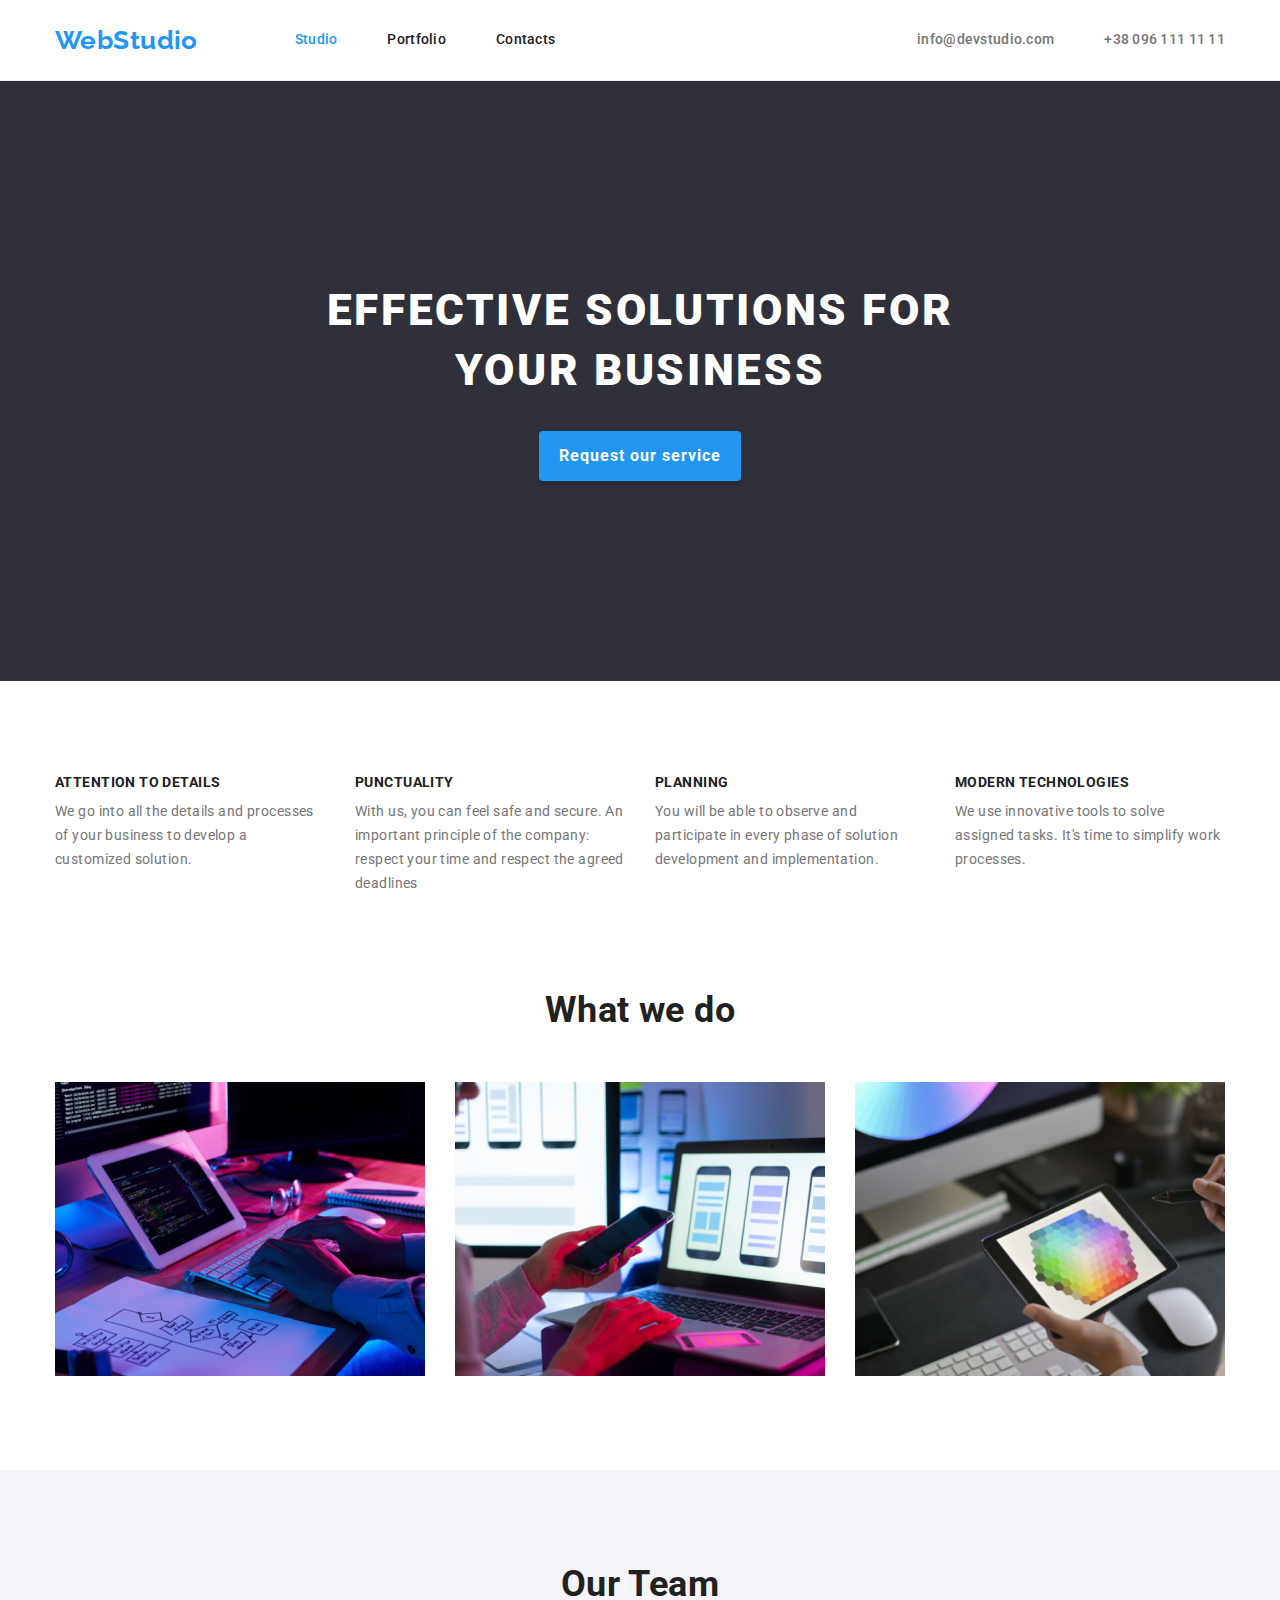
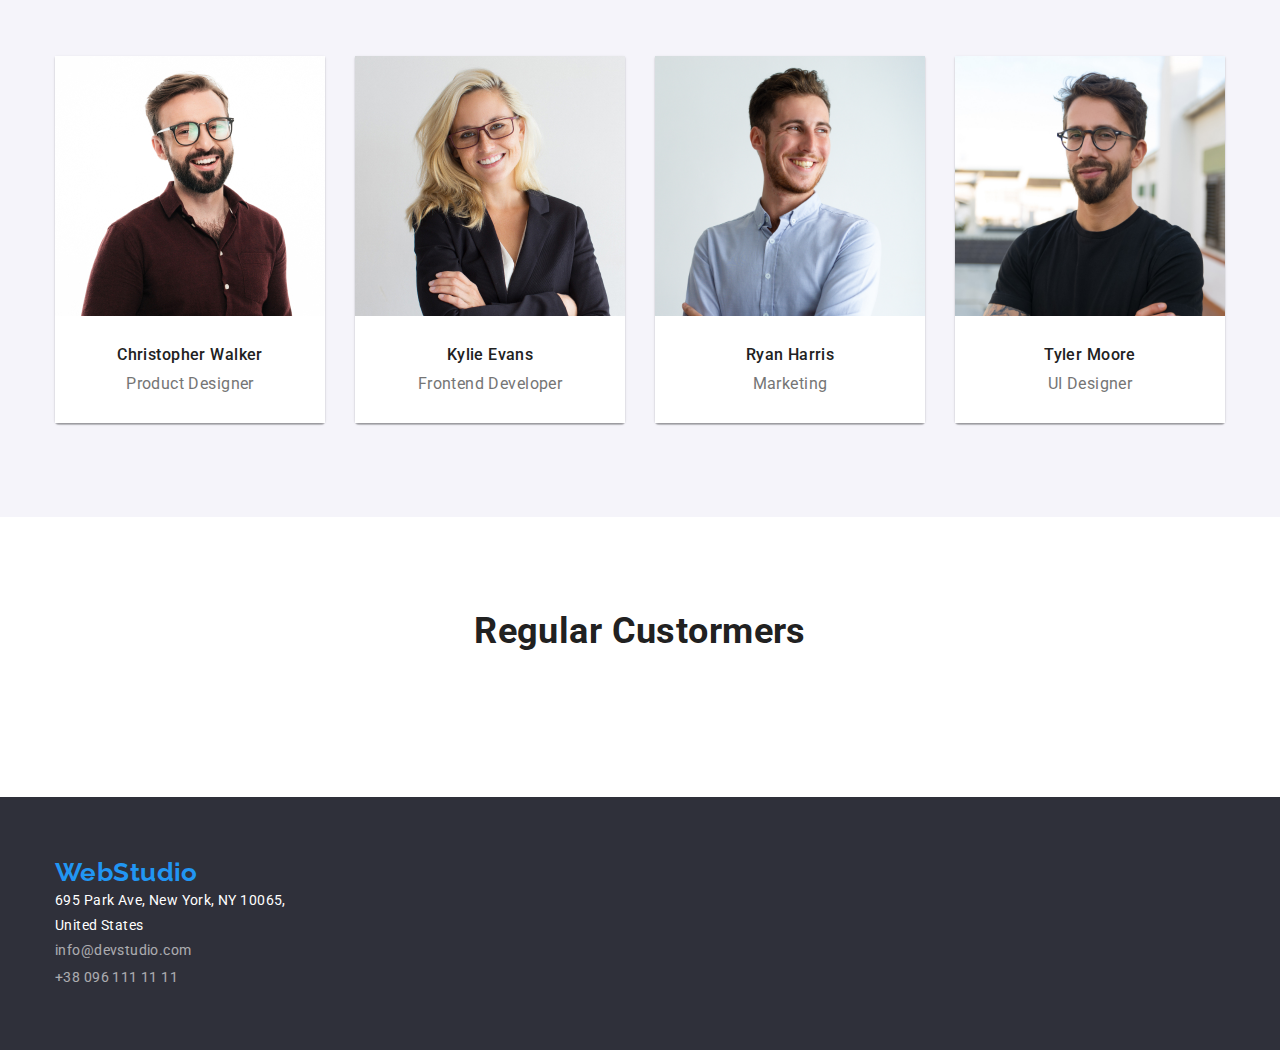
==== index.html @ 82dac579 "update" ====
<!DOCTYPE html>
<html lang="en">
<head>
    <meta charset="UTF-8">
    <meta http-equiv="X-UA-Compatible" content="IE=edge">
    <meta name="viewport" content="width=device-width, initial-scale=1.0">
    <title>Web Studio</title>
    <link rel="preconnect" href="https://fonts.googleapis.com">
    <link rel="preconnect" href="https://fonts.gstatic.com" crossorigin>
    <link href="https://fonts.googleapis.com/css2?family=Raleway:wght@700&family=Roboto:wght@400;500;700;900&display=swap" rel="stylesheet">   
    <link rel="stylesheet" href="node_modules/modern-normalize/modern-normalize.css">
    <link rel="stylesheet" href="./css/style.css">
</head>
<body>
    <header class="header">
        <div class="container header-container">
        <nav class="header-navigation">
            <a class="header-logo" href="./index.html">WebStudio</a>
            <ul class="header-list-link">
                <li class="header-item"><a class="header-link current" href="./index.html">Studio</a></li>
                <li class="header-item"><a class="header-link" href="./portfolio.html">Portfolio</a></li>
                <li class="header-item"><a class="header-link" href="#">Contacts</a></li>
            </ul> 
        </nav>
        <ul class="header-list-contact">
            <li class="header-item-contact"><a class="header-item-contact-link" href="mailto:info@devstudio.com">info@devstudio.com</a></li>
            <li class="header-item-contact"><a class="header-item-contact-link" href="tel:380961111111">+38 096 111 11 11</a></li>
        </ul>
        </div>
    </header>
    <main class="main">
        <section class="hero-section">
            <div class="container hero-container">
            <h1 class="hero-title">EFFECTIVE SOLUTIONS FOR YOUR BUSINESS</h1>
            <button class="hero-button" type="button">Request our service</button>
            </div>
        </section>           
        <section class="features">
            <div class="container">
            <h2 class="features-title">Features</h2>
            <ul class="features-list">
            <li class="features-item">
                <h3 class="features-item-title">ATTENTION TO DETAILS</h3>
                <p class="features-item-text">We go into all the details and processes of your business to develop a customized solution.</p>
            </li>
            <li class="features-item">
                <h3 class="features-item-title">PUNCTUALITY</h3>
                <p class="features-item-text">With us, you can feel safe and secure. An important principle of the company: respect your time and respect the agreed deadlines</p>
            </li>
            <li class="features-item">
                <h3 class="features-item-title">PLANNING</h3>
                <p class="features-item-text">You will be able to observe and participate in every phase of solution development and implementation.</p>
            </li>
            <li class="features-item">
                <h3 class="features-item-title">MODERN TECHNOLOGIES</h3>
                <p class="features-item-text">We use innovative tools to solve assigned tasks. It's time to simplify work processes.</p>
            </li>
            </ul>
            </div>
        </section>
        <section class="job">
            <div class="container">
            <h2 class="job-title">What we do</h2>
            <ul class="job-list">
                <li class="job-item"><img class="item-img" src="./images/home-page-images/typingonkeyboard.jpg" alt="person typing on keyboard" width="370" height="294"></li>
                <li class="job-item"><img class="item-img" src="./images/home-page-images/smartphone.jpg" alt="person holding smartphone in front of laptop" width="370"
                    height="294"></li>
                <li class="job-item"><img class="item-img" src="./images/home-page-images/colorpallet.jpg" alt="color pallet on a tablet" width="370" height="294"></li>
            </ul>
            </div>
        </section>
        <section class="team">
            <div class="container">
            <h2 class="team-title">Our Team</h2>
            <ul class="team-list">
                <li class="team-item"><img class="item-img" src="images/home-page-images/christopher.jpg" alt="man with glasses in red shirt" width="270" height="260">
                    <div class="team-description">
                    <h3 class="team-item-name">Christopher Walker</h3>
                    <p class="team-item-description">Product Designer</p>
                    </div>
                </li>
                <li class="team-item"><img class="item-img" src="images/home-page-images/kylie.jpg" alt="blonde woman with arms crossed" width="270" height="260">
                    <div class="team-description">
                    <h3 class="team-item-name">Kylie Evans</h3>
                    <p class="team-item-description">Frontend Developer</p>
                    </div>
                </li>
                <li class="team-item"><img class="item-img" src="images/home-page-images/ryan.jpg" alt="man in blue shirt" width="270" height="260">
                    <div class="team-description">
                    <h3 class="team-item-name">Ryan Harris</h3>
                    <p class="team-item-description">Marketing</p>
                    </div>
                </li>
                <li class="team-item"><img class="item-img" src="images/home-page-images/tyler.jpg" alt="man with glasses in black shirt" width="270" height="260">
                    <div class="team-description">
                    <h3 class="team-item-name">Tyler Moore</h3>
                    <p class="team-item-description">UI Designer</p>
                    </div>
                </li>
            </ul>
        </div>
        </section>
        <section class="customers">
            <div class="container">
                <h2 class="customer-title">Regular Custormers</h2>
            </div>
        </section>
    </main>
    <footer class="footer">
        <div class="container">
        <a class="footer-logo" href="./index.html">WebStudio</a>
        <address class="footer-address">
           <a class="footer-location" href="https://goo.gl/maps/39EHeSABdAvS7GECA" target="_blank">695 Park Ave, New York, NY 10065,<br> United States</a>
            <ul class="footer-list-contact">
                <li class="footer-item"><a class="footer-item-link" href="mailto:info@devstudio.com">info@devstudio.com</a></li>
                <li class="footer-item"><a class="footer-item-link" href="tel:380961111111">+38 096 111 11 11</a></li>
            </ul>
        </address>
        </div>
    </footer>
</body>
</html>
---- css/style.css ----
:root{
    --primary-title-color:#212121;
    --accent-color:#2196F3;
    --primary-text-color:#757575;
    --white-color:#FFFFFF;
    --black-color: #000000;
    --backgroud-color:#2F303A;
    --hero-hover-color:#00008b;
    --background-button-color:#F5F4FA;
    --portfolio-background-color: #E5E5E5;
    --card-gap: 30px;
}

p, h1, h2, h3, h4, h5, h6{
    margin-top: 0;
    margin-bottom: 0;
}

ul{
    list-style: none;
    margin-top: 0;
    margin-bottom: 0;
    padding-left: 0;
}

*,
*::before,
*::after {
  box-sizing: border-box;
}

a{
    text-decoration: none;
}

body{
    font-family: Roboto, sans-serif;
    color: var(--primary-text-color);
    font-style: normal;
    font-weight: 400;
    font-size: 14px;
    line-height: calc(24/14);
    letter-spacing: 0.03em;
    margin: 0;
}

img{
    display: block;
    max-width: 100%;
    height:auto;
}

.container{
    width: 1200px;
    padding-left: 15px;
    padding-right: 15px;
    margin: 0 auto;
}

/*HEADER*/

.header{
    background:var(--white-color);
    border-bottom: 1px solid #ECECEC;
}

.header-container{
    display: flex;
}

.header-navigation{
    display: flex;
    align-items: center;
}

.header-logo{
    color:var(--accent-color);
    font-weight:700;
    font-size: 26px;
    line-height: 1.19;
    font-family: Raleway;    
    margin-right: 97px;
}

.header-list-link{
    display:flex;    
}

.header-item:not(:last-child){
    margin-right: 50px;
}

.header-link{
    color:var(--primary-title-color);
    font-weight: 500;
    font-size: 14px;
    line-height: 1.14;
    letter-spacing: 0.02em;
    padding-top:32px;
    padding-bottom:32px;    
    display:block;
}

.header-link:hover,
.header-link:focus{
    color:var(--accent-color)
}

.current{
    color:var(--accent-color)
}

.header-list-contact{
    display:flex;
    margin-left: auto;    
}

.header-item-contact:not(:last-child){
    margin-right: 50px;
}

.header-item-contact-link{
    color:var(--primary-text-color);
    font-weight: 500;
    font-size: 14px;
    line-height: 1.14;
    letter-spacing: 0.02em;
    padding-top: 32px;
    padding-bottom: 32px;    
    display: block;
}

.header-item-contact-link:hover,
.header-item-contact-link:focus{
    color:var(--accent-color)
}

/*Hero*/


    
.hero-section{
    background-color: var(--backgroud-color);
    padding-top: 200px;
    padding-bottom: 200px;
}

.hero-container{
    display: flex;
    justify-content: center;
    align-items: center;
    flex-direction: column;   
}

.hero-title{
    text-align: center;
    letter-spacing: 0.06em;
    font-weight: 900;
    font-size: 44px;
    line-height: 1.36;
    color: var(--white-color);
    width: 696px;
    margin-bottom: 30px;
}

.hero-button{
    font-family: Roboto;
    font-weight: 700;
    font-size: 16px;
    line-height: 1.87;
    letter-spacing: 0.06em;
    color:var(--white-color);
    cursor: pointer;
    padding: 10px 20px;
    background-color: var(--accent-color);
    box-shadow: 0px 4px 4px rgba(0, 0, 0, 0.15);
    border-radius: 4px;
    border: none;
}

.hero-button:hover,
.hero-button:focus{
    background-color:var(--hero-hover-color);
}

/*FEATURES*/

.features{
    padding-top: 94px;
    padding-bottom: 94px;   
}

.features-title{
    position: absolute;
    width: 1px;
    height: 1px;
    margin: -1px;
    border: 0;
    padding: 0;
    white-space: nowrap;
    clip-path: inset(100%);
    clip: rect(0 0 0 0);
    overflow: hidden;
}

.features-list{
    display: flex;
    flex-wrap: wrap;      
}

.features-item{
    width: 270px;
}

.features-item:not(:last-child){
    margin-right: 30px;
}

.features-item-title{
    font-weight: 700;
    font-size: 14px;
    line-height: 1.14;
    color:var(--primary-title-color);
    margin-bottom: 10px;
}

.features-item-text{
    font-size: 14px;
    line-height: 1.71;
}

/*JOB*/

.job{
    padding-bottom: 94px;
}

.job-title{
    font-weight: 700;
    font-size: 36px;
    line-height: 1.16;
    color: var(--primary-title-color);
    text-align: center;
    margin-bottom: 50px;
}

.job-list{
    display: flex;
}

.job-item:not(:last-child){
    margin-right: 30px;
}

/*TEAM*/

.team{
    background: #F5F4FA;    
    padding-top:94px;
    padding-bottom: 94px;
}

.team-title{
    font-weight: 700;
    font-size: 36px;
    line-height: 1.16;
    color: var(--primary-title-color);
    text-align: center;
    margin-bottom: 50px;
}

.team-list{
    display: flex;
    justify-content: center;
}

.team-item{
    width: 270px;
    box-shadow: 0px 1px 3px rgba(0, 0, 0, 0.12), 0px 1px 1px rgba(0, 0, 0, 0.14), 0px 2px 1px rgba(0, 0, 0, 0.2);
    border-radius: 0px 0px 4px 4px;
}

.team-item:not(:last-child){
    margin-right:30px;
}

.team-description{
    padding-top: 30px;
    padding-bottom: 30px;
    text-align: center;
    background-color: var(--white-color);
}

.team-item-name{
    font-weight: 500;
    font-size: 16px;
    line-height: 1.18;
    color: var(--primary-title-color);
    margin-bottom: 10px;
}

.team-item-description{
    font-size: 16px;
    line-height: 1.18;   
}

/*Customers*/

.customers{
    padding-top:94px;
    padding-bottom: 94px;
}

.customer-title{
    font-weight: 700;
    font-size: 36px;
    line-height: 1.16;
    color: var(--primary-title-color);
    text-align: center;
    margin-bottom: 50px;
}

/*PORTFOLIO*/

.portfolio{
    padding-bottom: 94px;
    padding-top: 94px;
}

.navigation-button{
    font-family: Roboto;
    font-weight: 500;
    font-size: 16px;
    line-height: 1.62;
    text-align: center;
    color:var(--black-color);
    cursor: pointer;
    background: var(--background-button-color);   
    padding: 6px 26px;
    border-style: none;
    border-radius: 4px;
    
    
}
.navigation-button:hover,
.navigation-button:focus{
    background-color: var(--accent-color);
    color:var(--white-color);
    box-shadow: 0px 4px 4px rgba(0, 0, 0, 0.25);
}

.portfolio-filters-list{
    display: flex;
    justify-content: center;
    margin-bottom: 50px;
}

.portfolio-list{
     display: flex;
     flex-wrap: wrap;
     margin-top: calc(-1 * var(--card-gap));
     margin-left: calc(-1 * var(--card-gap));   
}

.portfolio-filters-item:not(:last-child){
    margin-right: 8px;
}

.portfolio-list-item{
    flex-basis: calc(100%/3 - var(--card-gap));
    margin-left: var(--card-gap);
    margin-top: var(--card-gap);   
}

.portfolio-description{
    border-bottom: 1px solid #E5E5E5;  
    border-left:1px solid #E5E5E5; 
    border-right: 1px solid #E5E5E5;
    padding-top: 20px;
    padding-bottom: 20px;
    padding-right: 24px;
    padding-left: 24px;
}

.portfolio-list-header{
    font-weight: 700;
    font-size: 18px;
    line-height: 2;
    letter-spacing: 0.06em;
    color: var(--primary-title-color);    
}

.portfolio-list-text{
    font-size: 16px;
    line-height: 1.87;
}

/*FOOTER*/

.footer{
    background-color:var(--backgroud-color);
    padding-top: 60px;
    padding-bottom: 60px;
}

.footer-logo{
    font-weight: 700;
    font-size: 26px;
    font-family: Raleway;
    color:  var(--accent-color);
    line-height: 1.19;
    margin-bottom: 9px;
}

.footer-location{
    font-size: 14px;
    line-height: 1.71;
    text-decoration: none;
    font-style: normal;
    color: var(--white-color);
    margin-bottom: 2px;
}

.footer-location:hover,
.footer-location:hover{
    color: var(--accent-color);
}

.footer-item:not(:last-child){
    margin-bottom: 2px;
}

.footer-item-link{
    font-size: 14px;
    color: var(--white-color);
    opacity: .6;
    line-height: 1.71;
    text-decoration: none;
    font-style: normal;
}

.footer-item-link:hover,
.footer-item-link:focus{
    color: var(--accent-color);
}
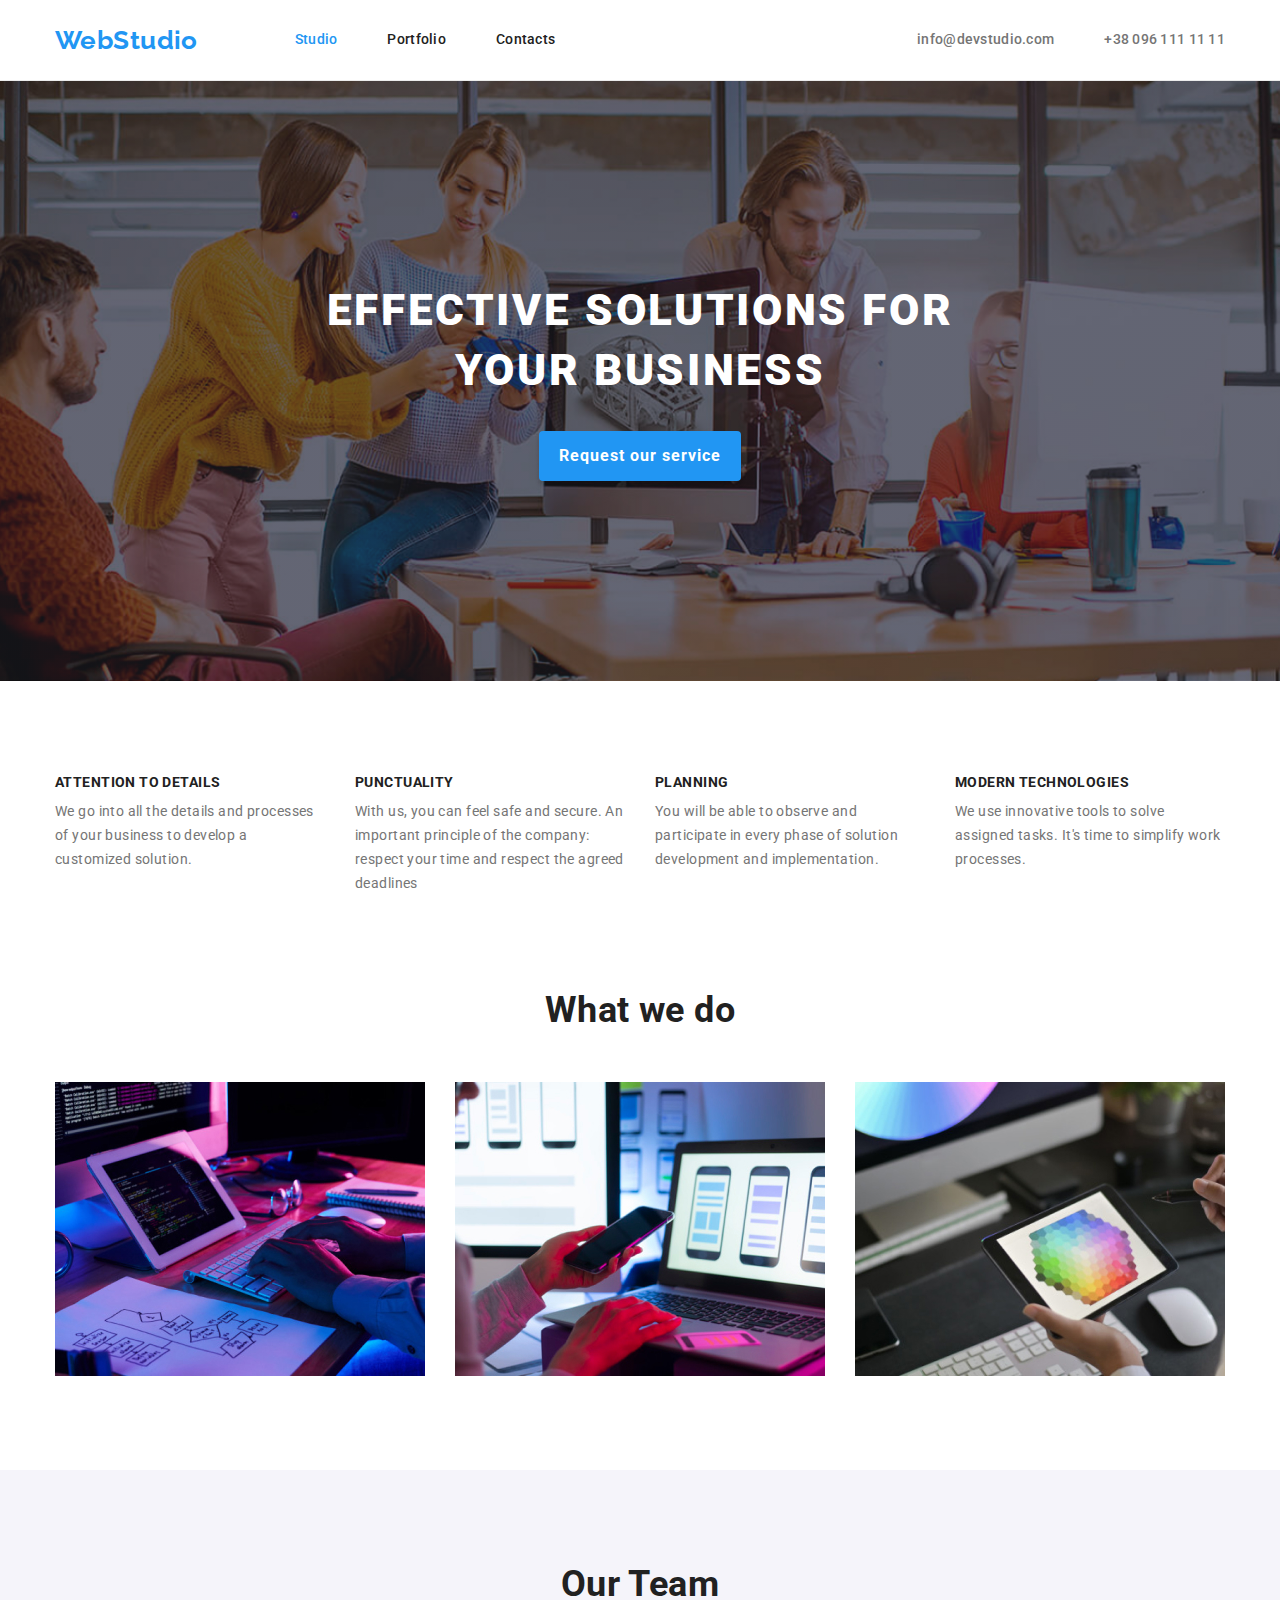
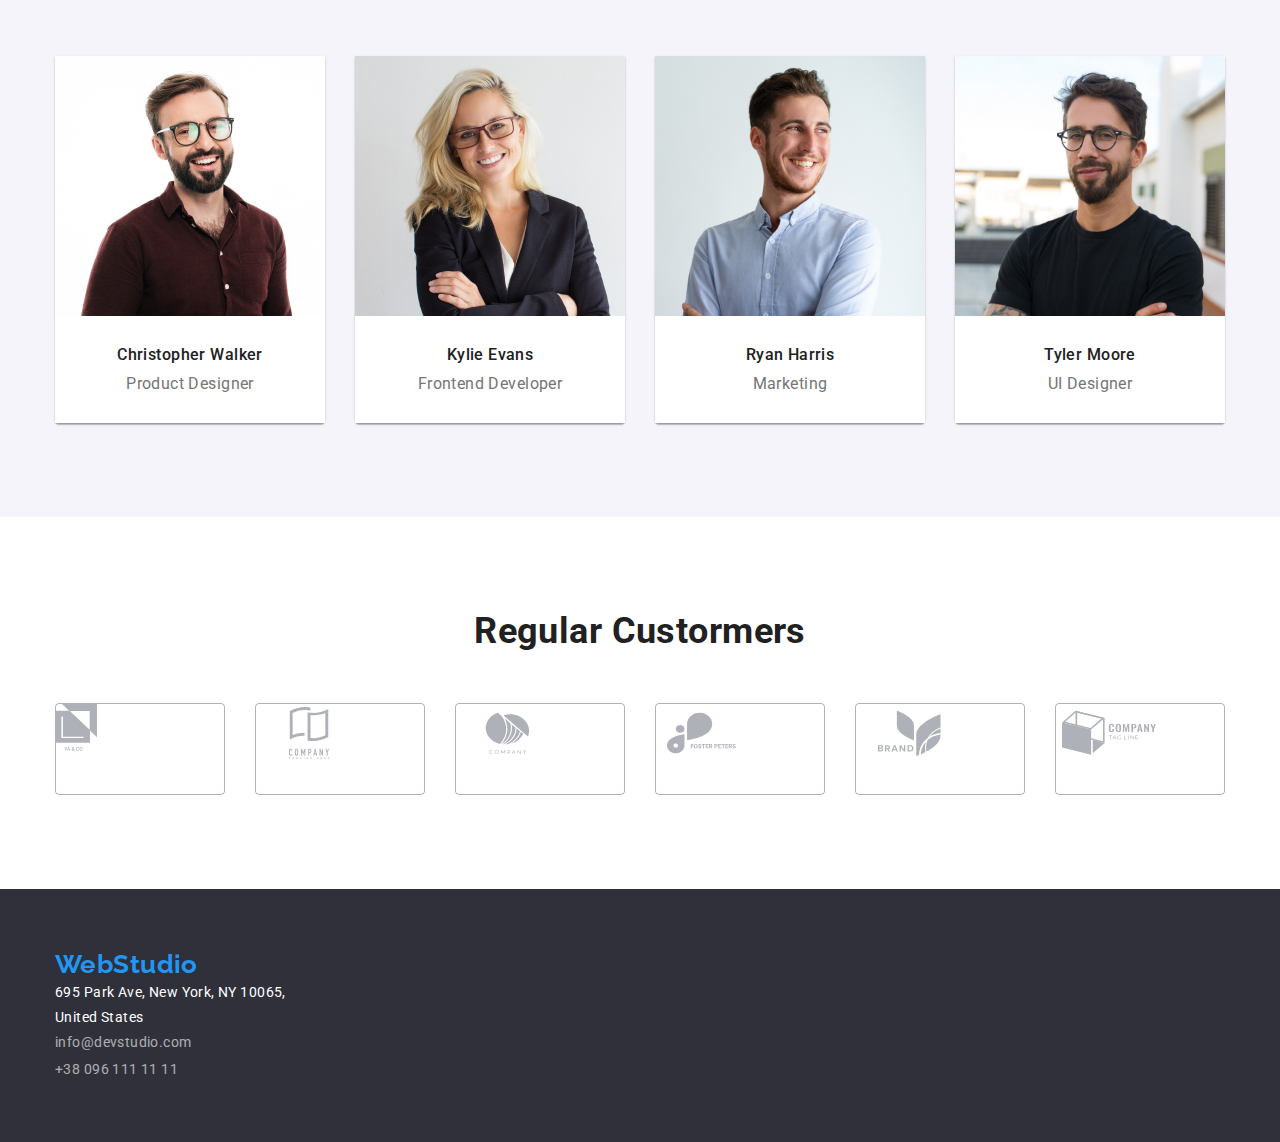
==== commit e3c6aa61: "update" ====
--- a/index.html
+++ b/index.html
@@ -21,10 +21,10 @@
                 <li class="header-item"><a class="header-link" href="./portfolio.html">Portfolio</a></li>
                 <li class="header-item"><a class="header-link" href="#">Contacts</a></li>
             </ul> 
-        </nav>
-        <ul class="header-list-contact">
+        </nav> 
+        <ul class="header-list-contact">  
             <li class="header-item-contact"><a class="header-item-contact-link" href="mailto:info@devstudio.com">info@devstudio.com</a></li>
-            <li class="header-item-contact"><a class="header-item-contact-link" href="tel:380961111111">+38 096 111 11 11</a></li>
+            <li class="header-item-contact"><a class="header-item-contact-link"  href="tel:380961111111">+38 096 111 11 11</a></li>
         </ul>
         </div>
     </header>
@@ -103,6 +103,33 @@
         <section class="customers">
             <div class="container">
                 <h2 class="customer-title">Regular Custormers</h2>
+                <ul class="customer-title-list">
+                    <li class="customer-title-list-item">
+                        <svg>
+                            <image class="customer-image" href="images\icons.svg\customer-icon1.svg"></image>
+                        </svg></li>
+                        <li class="customer-title-list-item">
+                        <svg>
+                            <image class="customer-image" href="images\icons.svg\customer-icon2.svg"></image>
+                        </svg></li>
+                        <li class="customer-title-list-item">
+                        <svg>
+                            <image class="customer-image" href="images\icons.svg\customer-icon3.svg"></image>
+                        </svg></li>
+                        <li class="customer-title-list-item">
+                        <svg>
+                            <image class="customer-image" href="images\icons.svg\customer-icon4.svg"></image>
+                        </svg></li>
+                        <li class="customer-title-list-item">
+                        <svg>
+                            <image class="customer-image" href="images\icons.svg\customer-icon5.svg"></image>
+                        </svg></li>
+                        <li class="customer-title-list-item">
+                        <svg>
+                            <image class="customer-image" href="images\icons.svg\customer-icon6.svg"></image>
+                        </svg></li>
+                    </li>
+                </ul>
             </div>
         </section>
     </main>
--- a/css/style.css
+++ b/css/style.css
@@ -143,6 +143,13 @@
     background-color: var(--backgroud-color);
     padding-top: 200px;
     padding-bottom: 200px;
+    background-image: linear-gradient(
+        rgba(47, 48, 58, 0.4),
+        rgba(47, 48, 58, 0.4)
+        ), url(../images/home-page-images/hero-background.jpg);
+        background-repeat: no-repeat;
+        background-position: center;
+        background-size: cover;
 }
 
 .hero-container{
@@ -320,6 +327,22 @@
     margin-bottom: 50px;
 }
 
+.customer-title-list{
+    display: flex;
+    justify-content: center;
+}
+
+.customer-title-list-item{
+    width:170px;
+    height: 92px;
+    border: 1px solid #AFB1B8;
+    border-radius: 4px;
+}
+
+.customer-title-list-item:not(:last-child){
+    margin-right: 30px;
+}
+
 /*PORTFOLIO*/
 
 .portfolio{
@@ -366,6 +389,11 @@
     margin-right: 8px;
 }
 
+.portfolio-list-item:hover,
+.porfolio-list-item:focus{
+    box-shadow: 0px 1px 1px rgba(0, 0, 0, 0.12), 0px 4px 4px rgba(0, 0, 0, 0.06), 1px 4px 6px rgba(0, 0, 0, 0.16);
+}
+
 .portfolio-list-item{
     flex-basis: calc(100%/3 - var(--card-gap));
     margin-left: var(--card-gap);
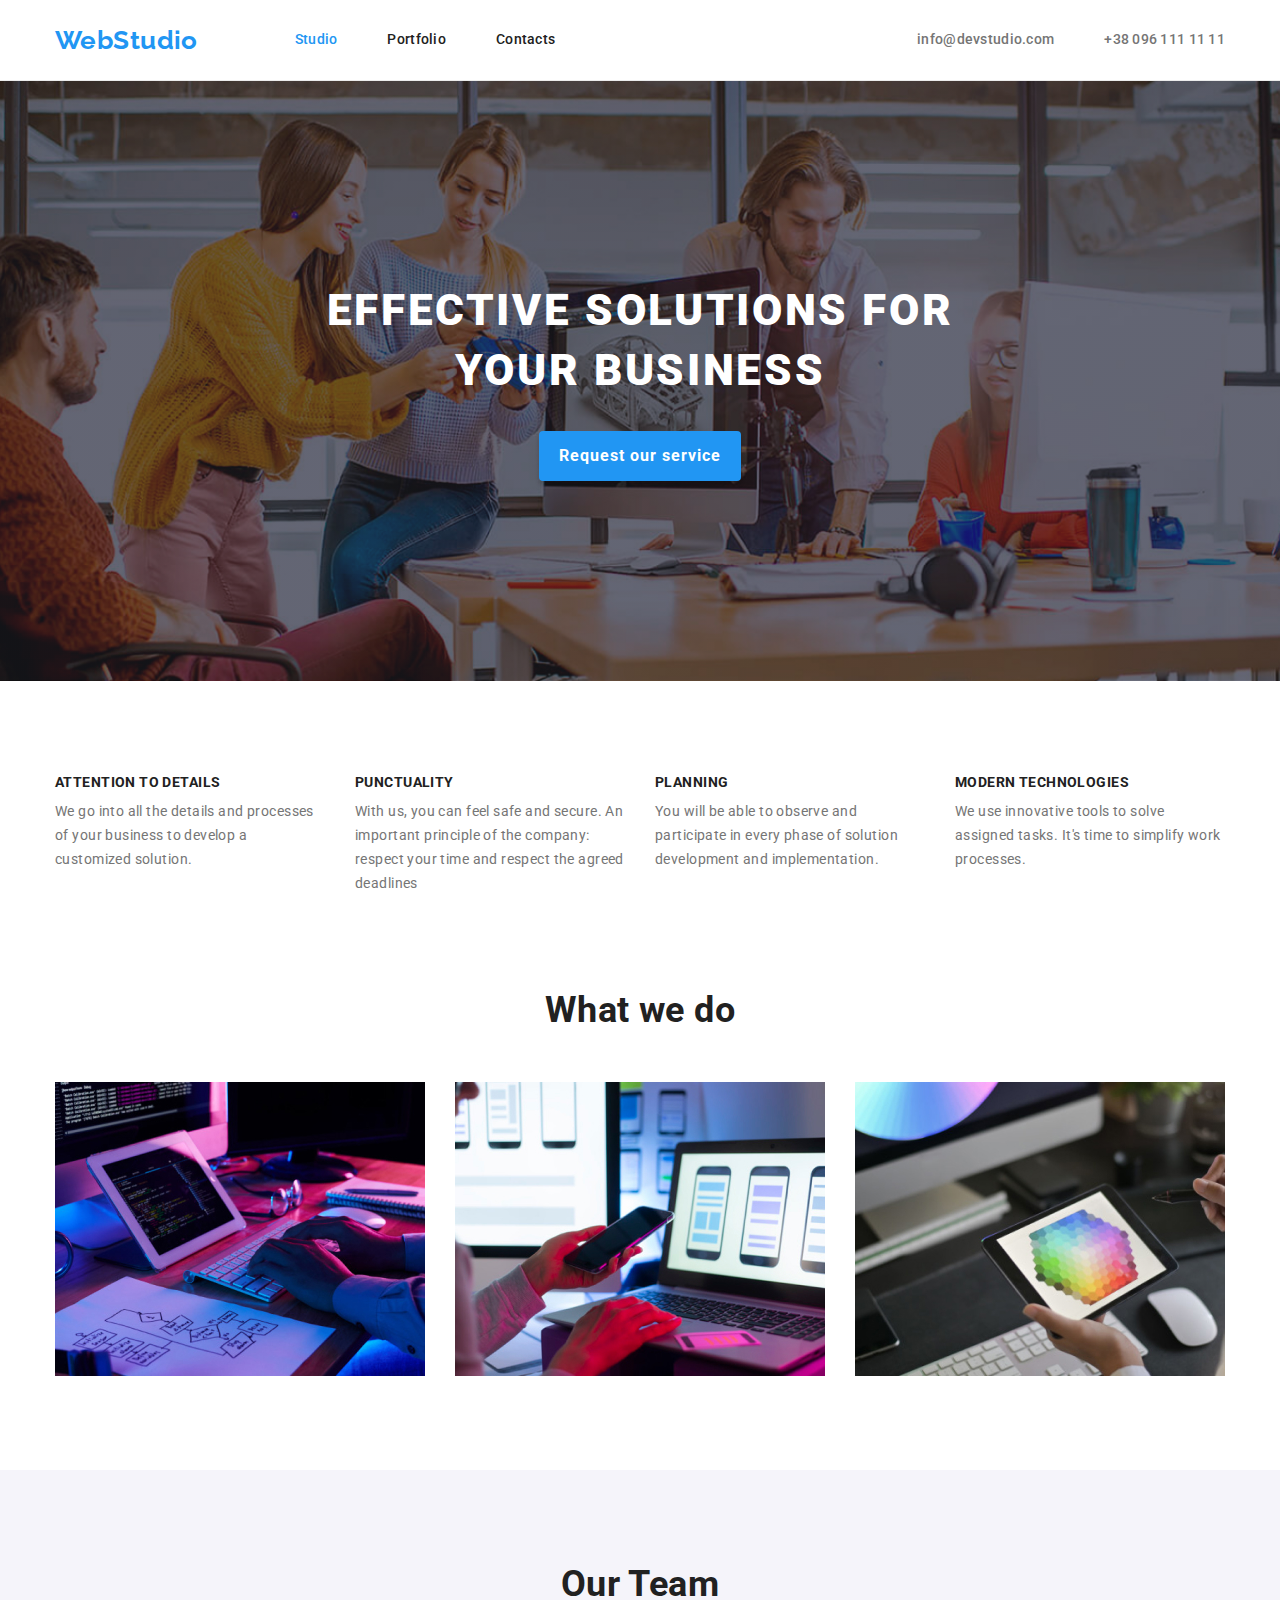
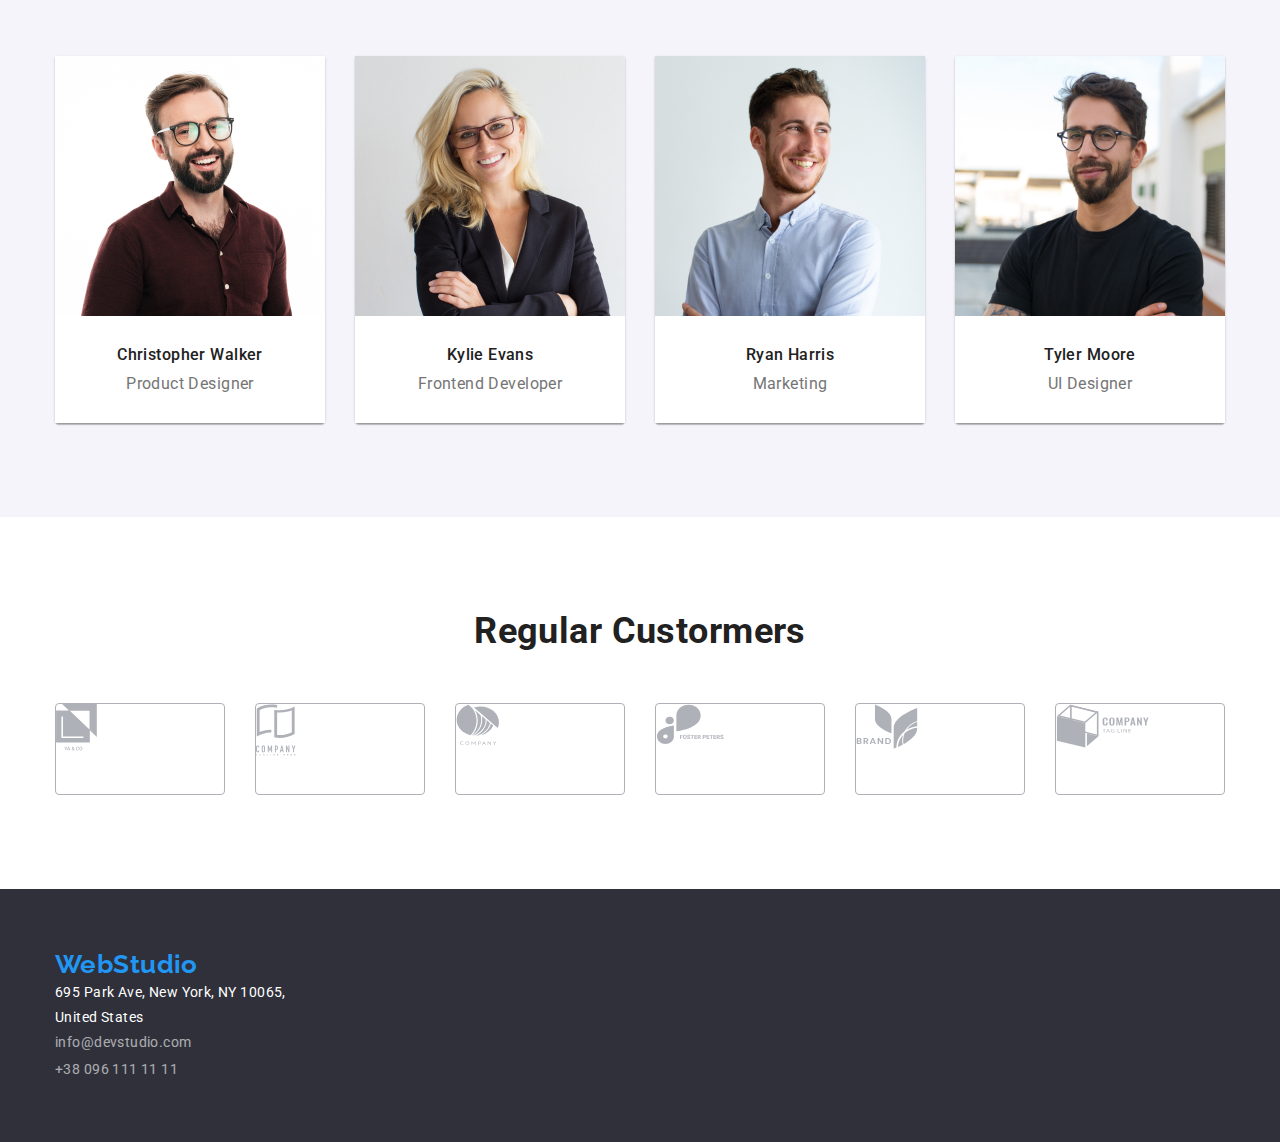
==== commit da5f08b4: "update" ====
--- a/index.html
+++ b/index.html
@@ -104,30 +104,30 @@
             <div class="container">
                 <h2 class="customer-title">Regular Custormers</h2>
                 <ul class="customer-title-list">
-                    <li class="customer-title-list-item">
-                        <svg>
-                            <image class="customer-image" href="images\icons.svg\customer-icon1.svg"></image>
+                    <li class="customer-title-list-box">
+                        <svg class="customer-title-list-item" width="41px"  height="46.7px">
+                            <use href="images/sprite.svg#icon-regular1"></use>
                         </svg></li>
-                        <li class="customer-title-list-item">
-                        <svg>
-                            <image class="customer-image" href="images\icons.svg\customer-icon2.svg"></image>
+                    <li class="customer-title-list-box">
+                        <svg class="customer-title-list-item" width="40px"  height="52px">
+                            <use href="images/sprite.svg#icon-regular2"></use>
                         </svg></li>
-                        <li class="customer-title-list-item">
-                        <svg>
-                            <image class="customer-image" href="images\icons.svg\customer-icon3.svg"></image>
-                        </svg></li>
-                        <li class="customer-title-list-item">
-                        <svg>
-                            <image class="customer-image" href="images\icons.svg\customer-icon4.svg"></image>
-                        </svg></li>
-                        <li class="customer-title-list-item">
-                        <svg>
-                            <image class="customer-image" href="images\icons.svg\customer-icon5.svg"></image>
-                        </svg></li>
-                        <li class="customer-title-list-item">
-                        <svg>
-                            <image class="customer-image" href="images\icons.svg\customer-icon6.svg"></image>
-                        </svg></li>
+                    <li class="customer-title-list-box">
+                            <svg class="customer-title-list-item" width="43.46px"  height="41.18px">
+                                <use href="images/sprite.svg#icon-regular3"></use>
+                            </svg></li>
+                    <li class="customer-title-list-box">
+                            <svg class="customer-title-list-item" width="84.44"  height="40.62px">
+                                <use href="images/sprite.svg#icon-regular4"></use>
+                            </svg></li>
+                    <li class="customer-title-list-box">
+                            <svg class="customer-title-list-item" width="62.54px"  height="45.43px">
+                                <use href="images/sprite.svg#icon-regular5"></use>
+                            </svg></li>
+                    <li class="customer-title-list-box">
+                            <svg class="customer-title-list-item" width="93.79px"  height="43.93px">
+                                <use href="images/sprite.svg#icon-regular6"></use>
+                            </svg></li>
                     </li>
                 </ul>
             </div>
--- a/css/style.css
+++ b/css/style.css
@@ -332,16 +332,17 @@
     justify-content: center;
 }
 
-.customer-title-list-item{
+.customer-title-list-box{
     width:170px;
     height: 92px;
     border: 1px solid #AFB1B8;
     border-radius: 4px;
 }
 
-.customer-title-list-item:not(:last-child){
+.customer-title-list-box:not(:last-child){
     margin-right: 30px;
 }
+
 
 /*PORTFOLIO*/
 
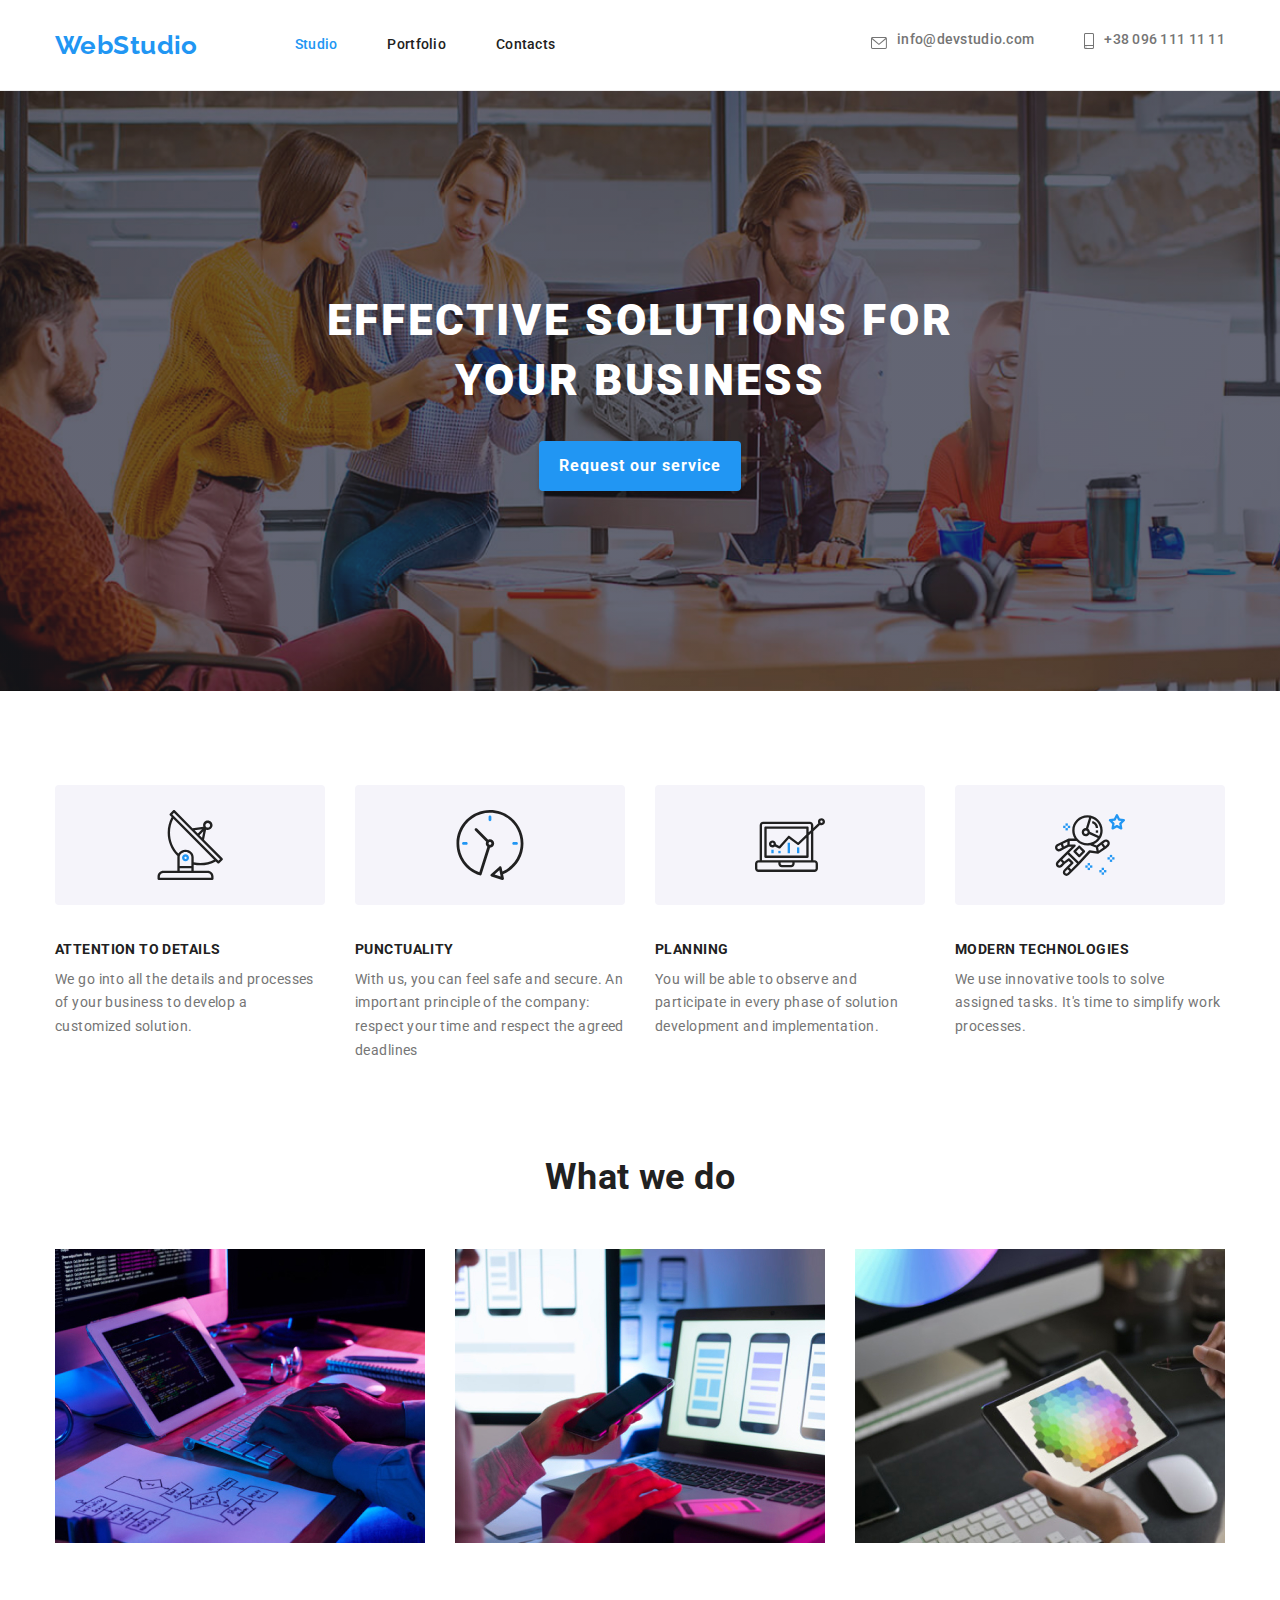
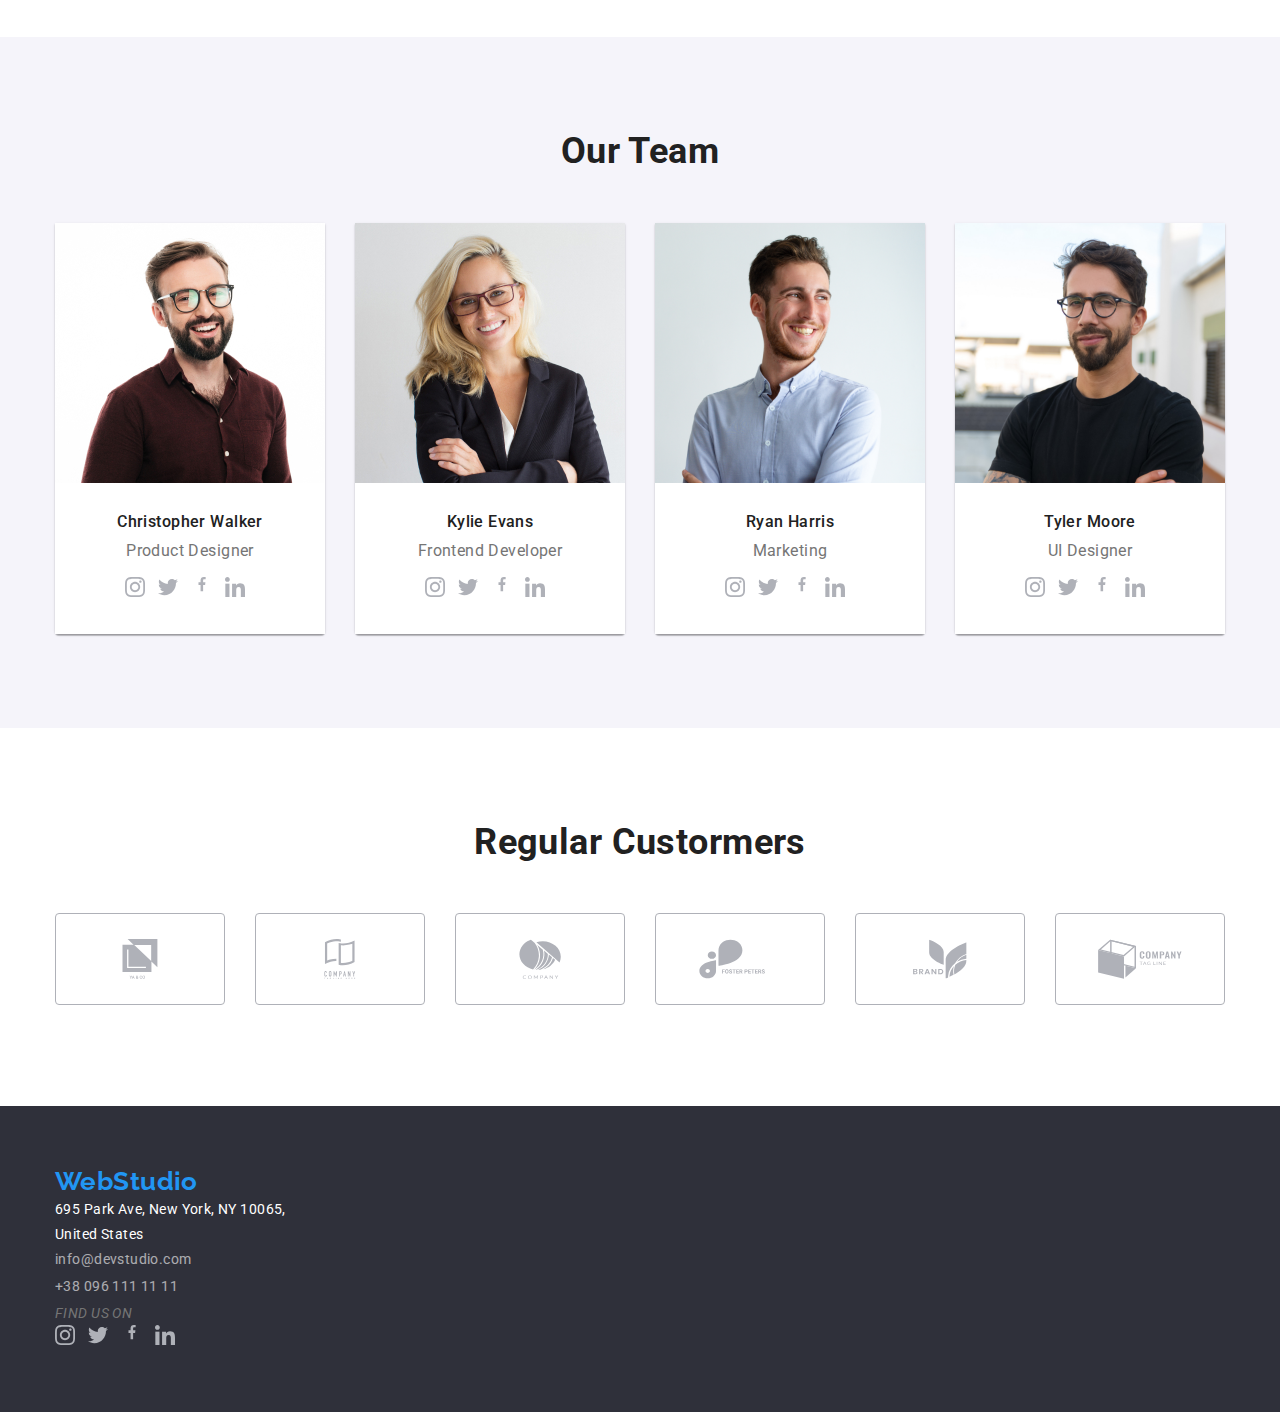
==== commit 19e1db0e: "update" ====
--- a/index.html
+++ b/index.html
@@ -23,7 +23,13 @@
             </ul> 
         </nav> 
         <ul class="header-list-contact">  
+            <li class="header-image-contact"> <svg class="header-item-img" width="16px" height="12px">
+                <use href="images\sprite.svg#icon-envelope"></use>
+            </svg></li>
             <li class="header-item-contact"><a class="header-item-contact-link" href="mailto:info@devstudio.com">info@devstudio.com</a></li>
+            <li class="header-image-contact"> <svg class="header-item-img" width="10px" height="16px">
+                <use href="images\sprite.svg#icon-smartphone"></use>
+            </svg></li>
             <li class="header-item-contact"><a class="header-item-contact-link"  href="tel:380961111111">+38 096 111 11 11</a></li>
         </ul>
         </div>
@@ -39,22 +45,34 @@
             <div class="container">
             <h2 class="features-title">Features</h2>
             <ul class="features-list">
-            <li class="features-item">
-                <h3 class="features-item-title">ATTENTION TO DETAILS</h3>
-                <p class="features-item-text">We go into all the details and processes of your business to develop a customized solution.</p>
-            </li>
-            <li class="features-item">
-                <h3 class="features-item-title">PUNCTUALITY</h3>
-                <p class="features-item-text">With us, you can feel safe and secure. An important principle of the company: respect your time and respect the agreed deadlines</p>
-            </li>
-            <li class="features-item">
-                <h3 class="features-item-title">PLANNING</h3>
-                <p class="features-item-text">You will be able to observe and participate in every phase of solution development and implementation.</p>
-            </li>
-            <li class="features-item">
-                <h3 class="features-item-title">MODERN TECHNOLOGIES</h3>
-                <p class="features-item-text">We use innovative tools to solve assigned tasks. It's time to simplify work processes.</p>
-            </li>
+                <li class="features-item">
+                    <svg class="features-image">
+                        <use href="images\sprite.svg#icon-antenna"></use>
+                    </svg>
+                    <h3 class="features-item-title">ATTENTION TO DETAILS</h3>
+                    <p class="features-item-text">We go into all the details and processes of your business to develop a customized solution.</p>
+                </li>
+                <li class="features-item">
+                    <svg class="features-image">
+                        <use href="images\sprite.svg#icon-clock"></use>
+                    </svg>
+                    <h3 class="features-item-title">PUNCTUALITY</h3>
+                    <p class="features-item-text">With us, you can feel safe and secure. An important principle of the company: respect your time and respect the agreed deadlines</p>
+                </li>
+                <li class="features-item">
+                    <svg class="features-image">
+                        <use href="images\sprite.svg#icon-diagram"></use>
+                    </svg>
+                    <h3 class="features-item-title">PLANNING</h3>
+                    <p class="features-item-text">You will be able to observe and participate in every phase of solution development and implementation.</p>
+                </li>
+                <li class="features-item">
+                    <svg class="features-image">
+                        <use href="images\sprite.svg#icon-astronaut"></use>
+                    </svg>
+                    <h3 class="features-item-title">MODERN TECHNOLOGIES</h3>
+                    <p class="features-item-text">We use innovative tools to solve assigned tasks. It's time to simplify work processes.</p>
+                 </li>
             </ul>
             </div>
         </section>
@@ -77,24 +95,72 @@
                     <div class="team-description">
                     <h3 class="team-item-name">Christopher Walker</h3>
                     <p class="team-item-description">Product Designer</p>
+                    <svg class="team-social-media" width="20px" height="20px">
+                        <use href="images/sprite.svg#icon-instagram"></use>"
+                    </svg>
+                    <svg class="team-social-media" width="20px" height="20px">
+                        <use href="images/sprite.svg#icon-twitter"></use>"
+                    </svg>
+                    <svg class="team-social-media" width="20px" height="20px">
+                        <use href="images/sprite.svg#icon-facebook"></use>"
+                    </svg>
+                    <svg class="team-social-media" width="20px" height="20px">
+                        <use href="images/sprite.svg#icon-linkedin"></use>"
+                    </svg>
                     </div>
                 </li>
                 <li class="team-item"><img class="item-img" src="images/home-page-images/kylie.jpg" alt="blonde woman with arms crossed" width="270" height="260">
                     <div class="team-description">
                     <h3 class="team-item-name">Kylie Evans</h3>
                     <p class="team-item-description">Frontend Developer</p>
+                    <svg class="team-social-media" width="20px" height="20px">
+                        <use href="images/sprite.svg#icon-instagram"></use>"
+                    </svg>
+                    <svg class="team-social-media" width="20px" height="20px">
+                        <use href="images/sprite.svg#icon-twitter"></use>"
+                    </svg>
+                    <svg class="team-social-media" width="20px" height="20px">
+                        <use href="images/sprite.svg#icon-facebook"></use>"
+                    </svg>
+                    <svg class="team-social-media" width="20px" height="20px">
+                        <use href="images/sprite.svg#icon-linkedin"></use>"
+                    </svg>
                     </div>
                 </li>
                 <li class="team-item"><img class="item-img" src="images/home-page-images/ryan.jpg" alt="man in blue shirt" width="270" height="260">
                     <div class="team-description">
                     <h3 class="team-item-name">Ryan Harris</h3>
                     <p class="team-item-description">Marketing</p>
+                    <svg class="team-social-media" width="20px" height="20px">
+                        <use href="images/sprite.svg#icon-instagram"></use>"
+                    </svg>
+                    <svg class="team-social-media" width="20px" height="20px">
+                        <use  href="images/sprite.svg#icon-twitter"></use>"
+                    </svg>
+                    <svg class="team-social-media" width="20px" height="20px">
+                        <use href="images/sprite.svg#icon-facebook"></use>"
+                    </svg>
+                    <svg class="team-social-media" width="20px" height="20px">
+                        <use href="images/sprite.svg#icon-linkedin"></use>"
+                    </svg>
                     </div>
                 </li>
                 <li class="team-item"><img class="item-img" src="images/home-page-images/tyler.jpg" alt="man with glasses in black shirt" width="270" height="260">
                     <div class="team-description">
                     <h3 class="team-item-name">Tyler Moore</h3>
                     <p class="team-item-description">UI Designer</p>
+                    <svg class="team-social-media" width="20px" height="20px">
+                        <use href="images/sprite.svg#icon-instagram"></use>"
+                    </svg>
+                    <svg class="team-social-media" width="20px" height="20px">
+                        <use href="images/sprite.svg#icon-twitter"></use>"
+                    </svg>
+                    <svg class="team-social-media" width="20px" height="20px">
+                        <use href="images/sprite.svg#icon-facebook"></use>"
+                    </svg>
+                    <svg class="team-social-media" width="20px" height="20px">
+                        <use href="images/sprite.svg#icon-linkedin"></use>"
+                    </svg>
                     </div>
                 </li>
             </ul>
@@ -141,6 +207,19 @@
             <ul class="footer-list-contact">
                 <li class="footer-item"><a class="footer-item-link" href="mailto:info@devstudio.com">info@devstudio.com</a></li>
                 <li class="footer-item"><a class="footer-item-link" href="tel:380961111111">+38 096 111 11 11</a></li>
+                <p>FIND US ON</p>
+                <svg class="team-social-media" width="20px" height="20px">
+                    <use href="images/sprite.svg#icon-instagram"></use>"
+                </svg>
+                <svg class="team-social-media" width="20px" height="20px">
+                    <use href="images/sprite.svg#icon-twitter"></use>"
+                </svg>
+                <svg class="team-social-media" width="20px" height="20px">
+                    <use href="images/sprite.svg#icon-facebook"></use>"
+                </svg>
+                <svg class="team-social-media" width="20px" height="20px">
+                    <use href="images/sprite.svg#icon-linkedin"></use>"
+                </svg>
             </ul>
         </address>
         </div>
--- a/css/style.css
+++ b/css/style.css
@@ -117,6 +117,12 @@
 
 .header-item-contact:not(:last-child){
     margin-right: 50px;
+}
+
+.header-image-contact{
+    margin-right: 10px;
+    padding-top: 32px;
+    padding-bottom: 34px;
 }
 
 .header-item-contact-link{
@@ -219,8 +225,18 @@
     width: 270px;
 }
 
+
 .features-item:not(:last-child){
     margin-right: 30px;
+}
+.features-image{
+    width: 270px;
+    height: 120px;
+    background: #F5F4FA;
+    border-radius: 4px;
+    margin-bottom: 30px;
+    padding-bottom: 25px;
+    padding-top: 25px;
 }
 
 .features-item-title{
@@ -308,7 +324,16 @@
 
 .team-item-description{
     font-size: 16px;
-    line-height: 1.18;   
+    line-height: 1.18;  
+    margin-bottom: 16px; 
+}
+
+.team-social-media:hover,
+.team-social-media:focus{
+    fill: #2196F3;
+}
+.team-social-media{
+    margin-right: 10px;
 }
 
 /*Customers*/
@@ -329,18 +354,26 @@
 
 .customer-title-list{
     display: flex;
-    justify-content: center;
-}
-
-.customer-title-list-box{
+    
+}
+
+
+
+.customer-title-list-box:not(:last-child){
+    margin-right: 30px;
+}
+.customer-title-list-item{
     width:170px;
     height: 92px;
     border: 1px solid #AFB1B8;
     border-radius: 4px;
-}
-
-.customer-title-list-box:not(:last-child){
-    margin-right: 30px;
+    padding-top: 25px;
+    padding-bottom: 25px;
+}
+
+.customer-title-list-box:hover,
+.customer-title-list-box:focus{
+    fill:#2196F3;
 }
 
 
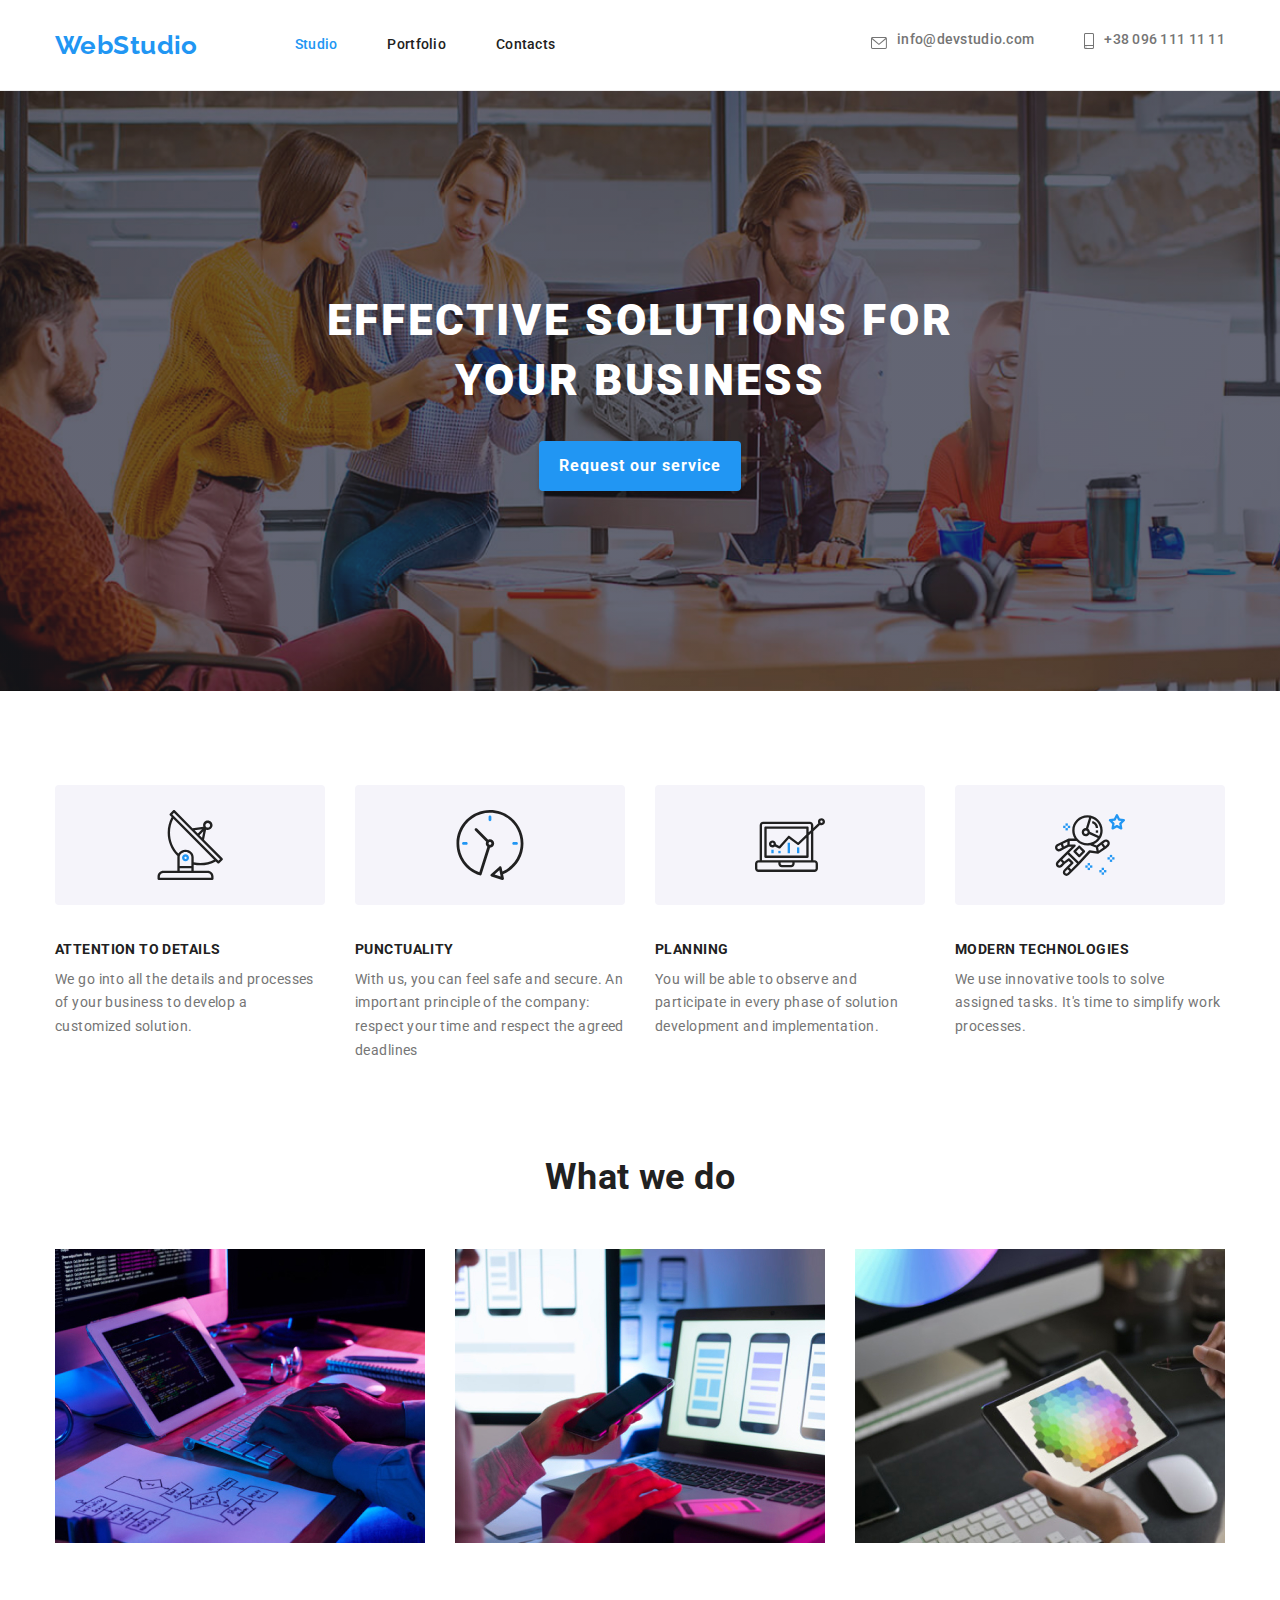
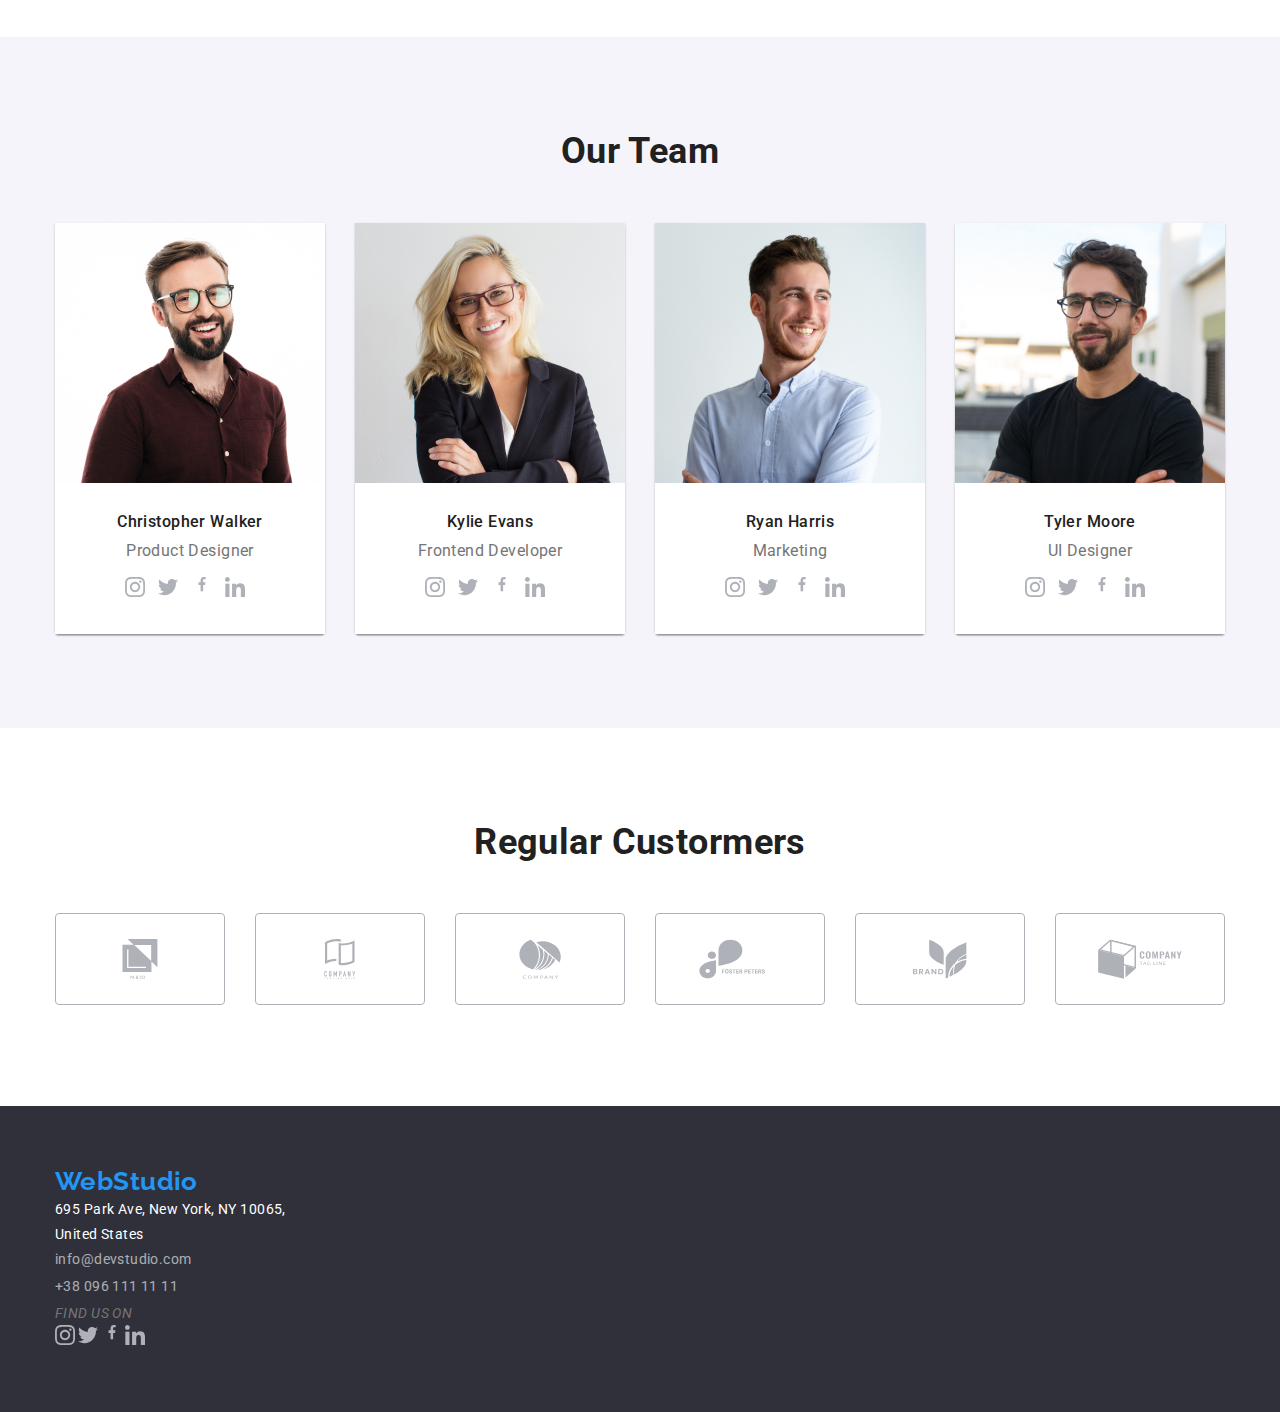
==== commit 13276beb: "Update index.html" ====
--- a/index.html
+++ b/index.html
@@ -208,16 +208,16 @@
                 <li class="footer-item"><a class="footer-item-link" href="mailto:info@devstudio.com">info@devstudio.com</a></li>
                 <li class="footer-item"><a class="footer-item-link" href="tel:380961111111">+38 096 111 11 11</a></li>
                 <p>FIND US ON</p>
-                <svg class="team-social-media" width="20px" height="20px">
+                <svg class="footer-social-media" width="20px" height="20px">
                     <use href="images/sprite.svg#icon-instagram"></use>"
                 </svg>
-                <svg class="team-social-media" width="20px" height="20px">
+                <svg class="footer-social-media" width="20px" height="20px">
                     <use href="images/sprite.svg#icon-twitter"></use>"
                 </svg>
-                <svg class="team-social-media" width="20px" height="20px">
+                <svg class="footer-social-media" width="20px" height="20px">
                     <use href="images/sprite.svg#icon-facebook"></use>"
                 </svg>
-                <svg class="team-social-media" width="20px" height="20px">
+                <svg class="footer-social-media" width="20px" height="20px">
                     <use href="images/sprite.svg#icon-linkedin"></use>"
                 </svg>
             </ul>
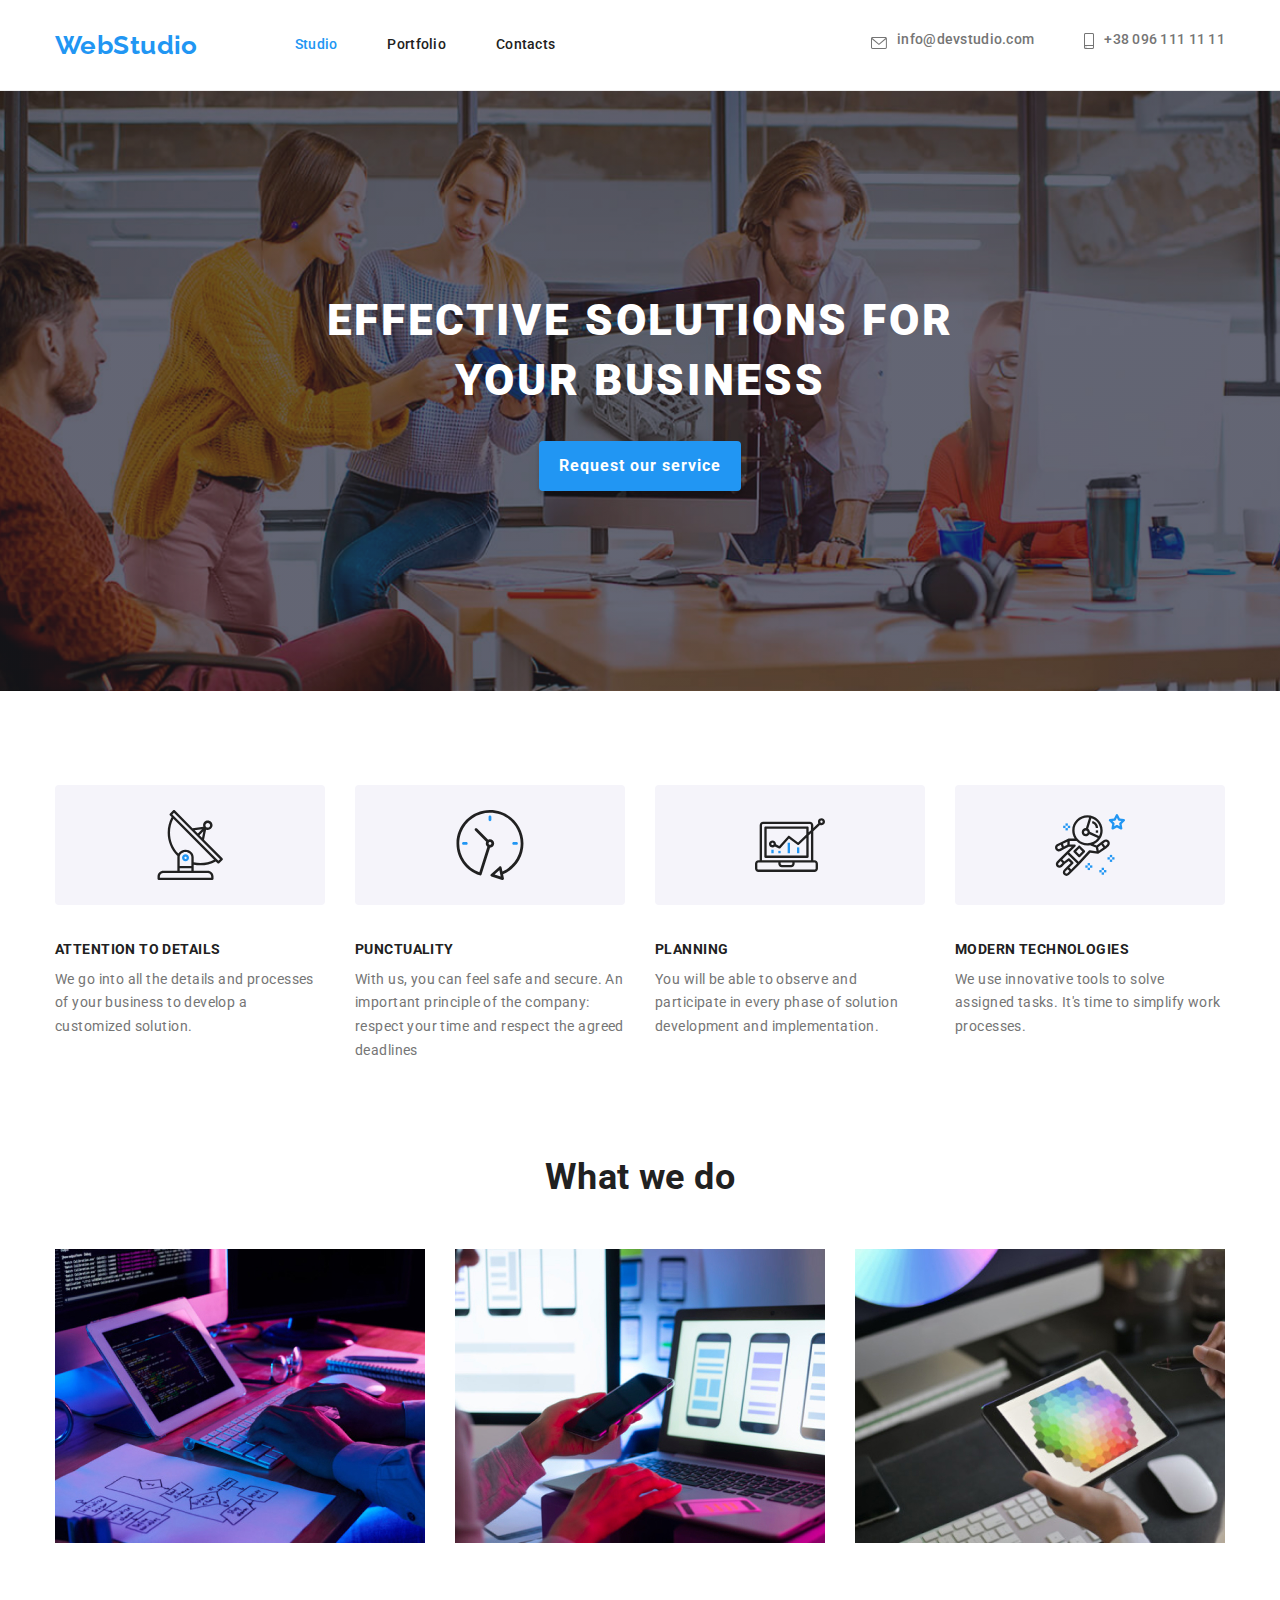
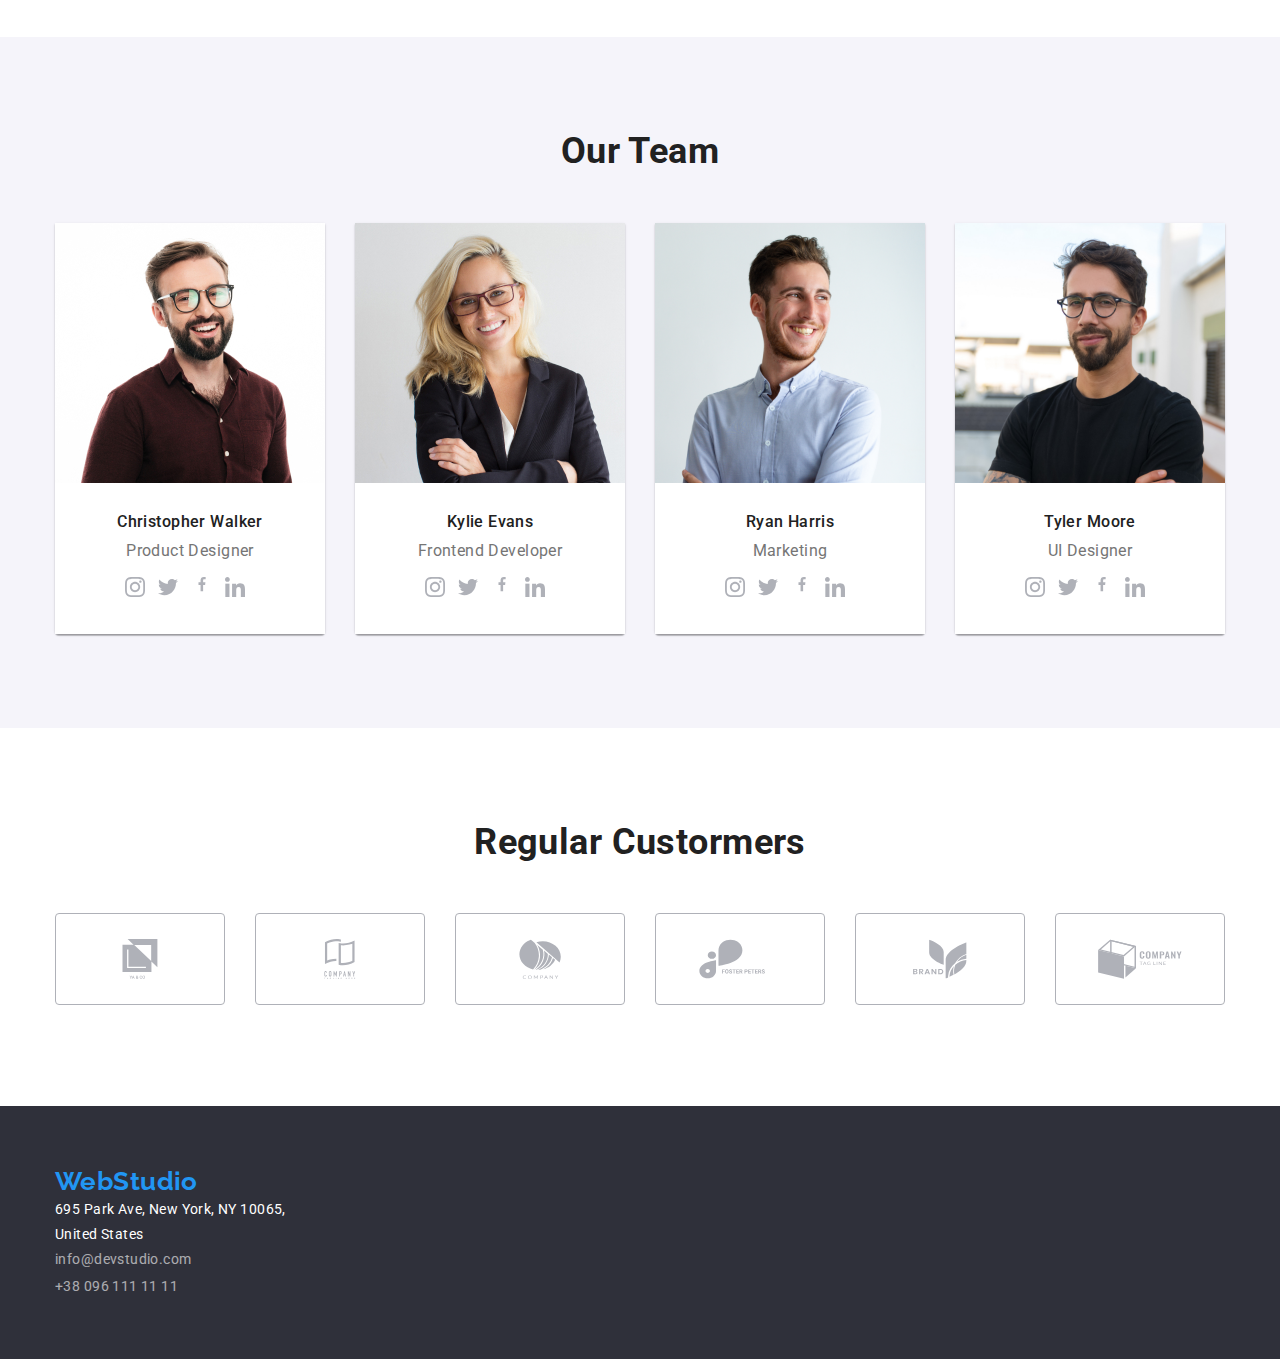
==== commit 7ec511d7: "update" ====
--- a/index.html
+++ b/index.html
@@ -207,20 +207,6 @@
             <ul class="footer-list-contact">
                 <li class="footer-item"><a class="footer-item-link" href="mailto:info@devstudio.com">info@devstudio.com</a></li>
                 <li class="footer-item"><a class="footer-item-link" href="tel:380961111111">+38 096 111 11 11</a></li>
-                <p>FIND US ON</p>
-                <svg class="footer-social-media" width="20px" height="20px">
-                    <use href="images/sprite.svg#icon-instagram"></use>"
-                </svg>
-                <svg class="footer-social-media" width="20px" height="20px">
-                    <use href="images/sprite.svg#icon-twitter"></use>"
-                </svg>
-                <svg class="footer-social-media" width="20px" height="20px">
-                    <use href="images/sprite.svg#icon-facebook"></use>"
-                </svg>
-                <svg class="footer-social-media" width="20px" height="20px">
-                    <use href="images/sprite.svg#icon-linkedin"></use>"
-                </svg>
-            </ul>
         </address>
         </div>
     </footer>
--- a/css/style.css
+++ b/css/style.css
@@ -504,4 +504,11 @@
 .footer-item-link:hover,
 .footer-item-link:focus{
     color: var(--accent-color);
-}+}
+
+.footer-social-media{
+    display: flex;
+    flex-direction: row;
+    flex-wrap: wrap;
+
+}
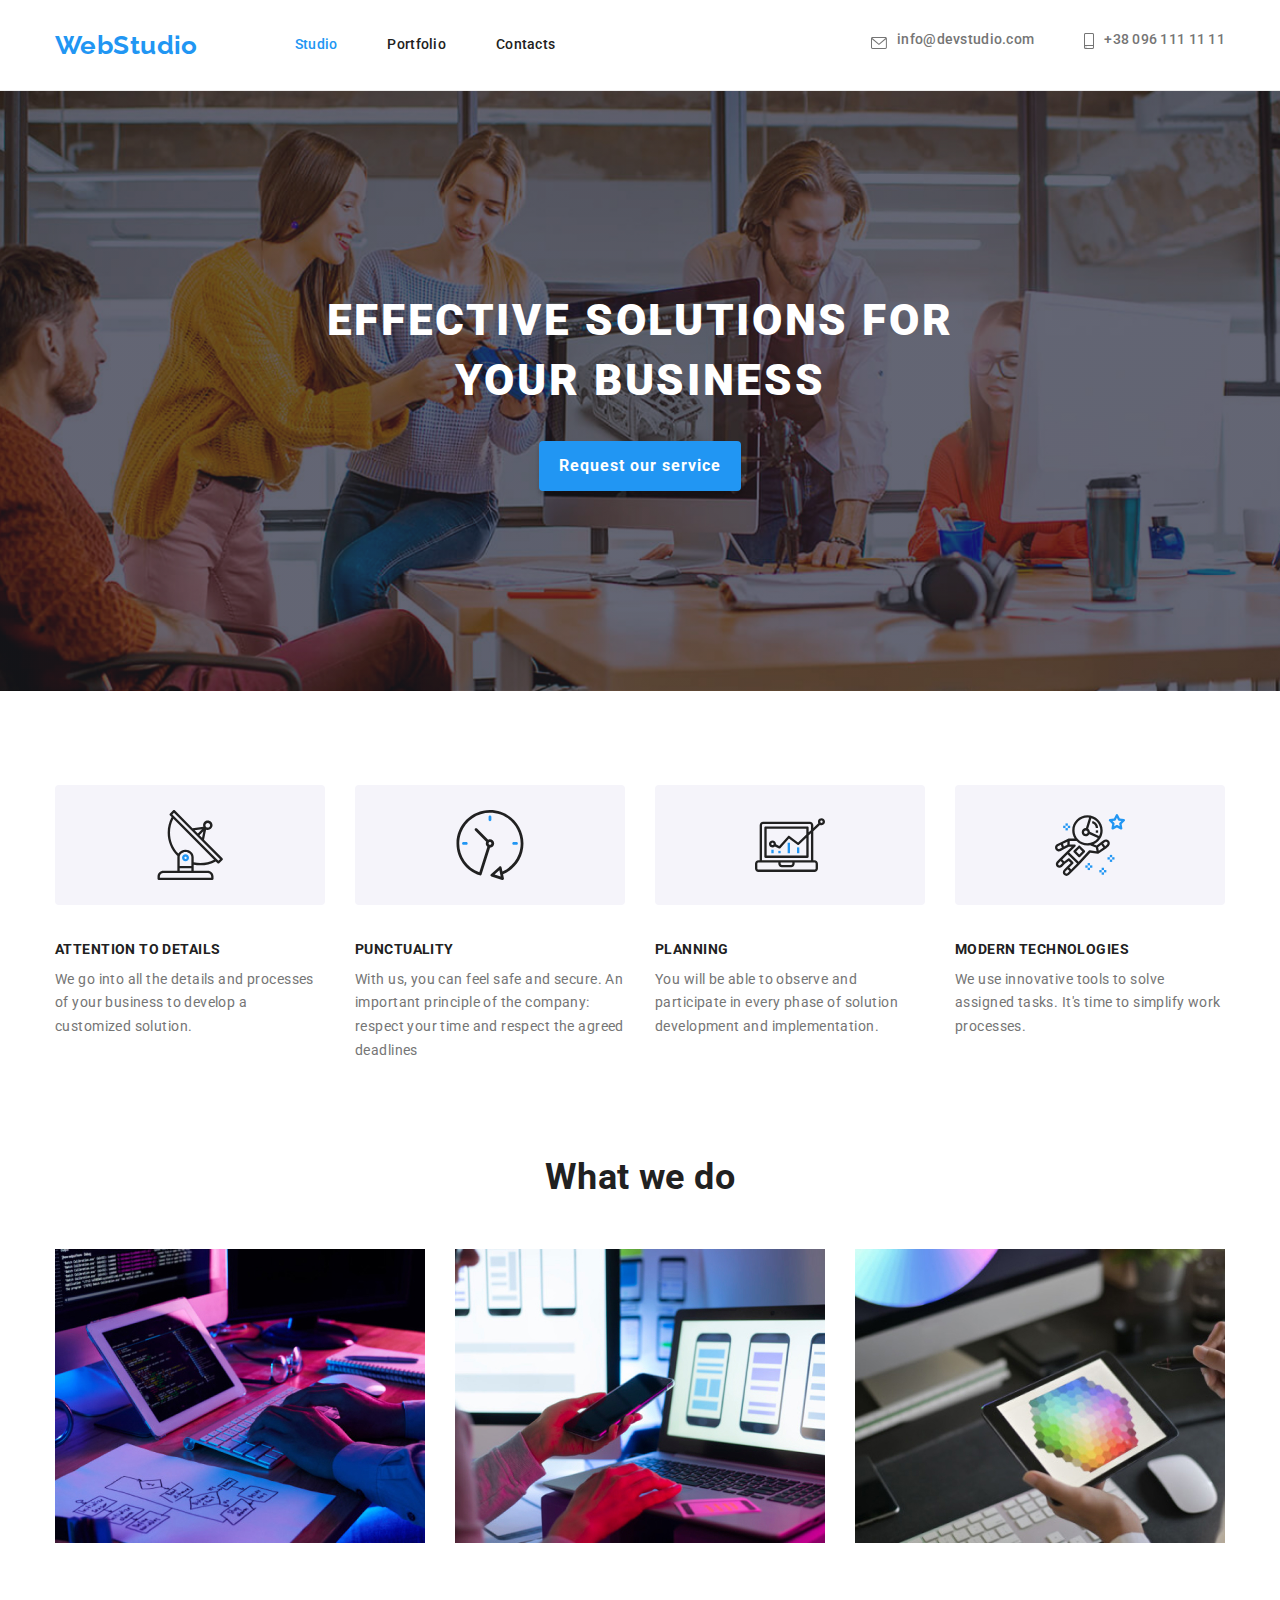
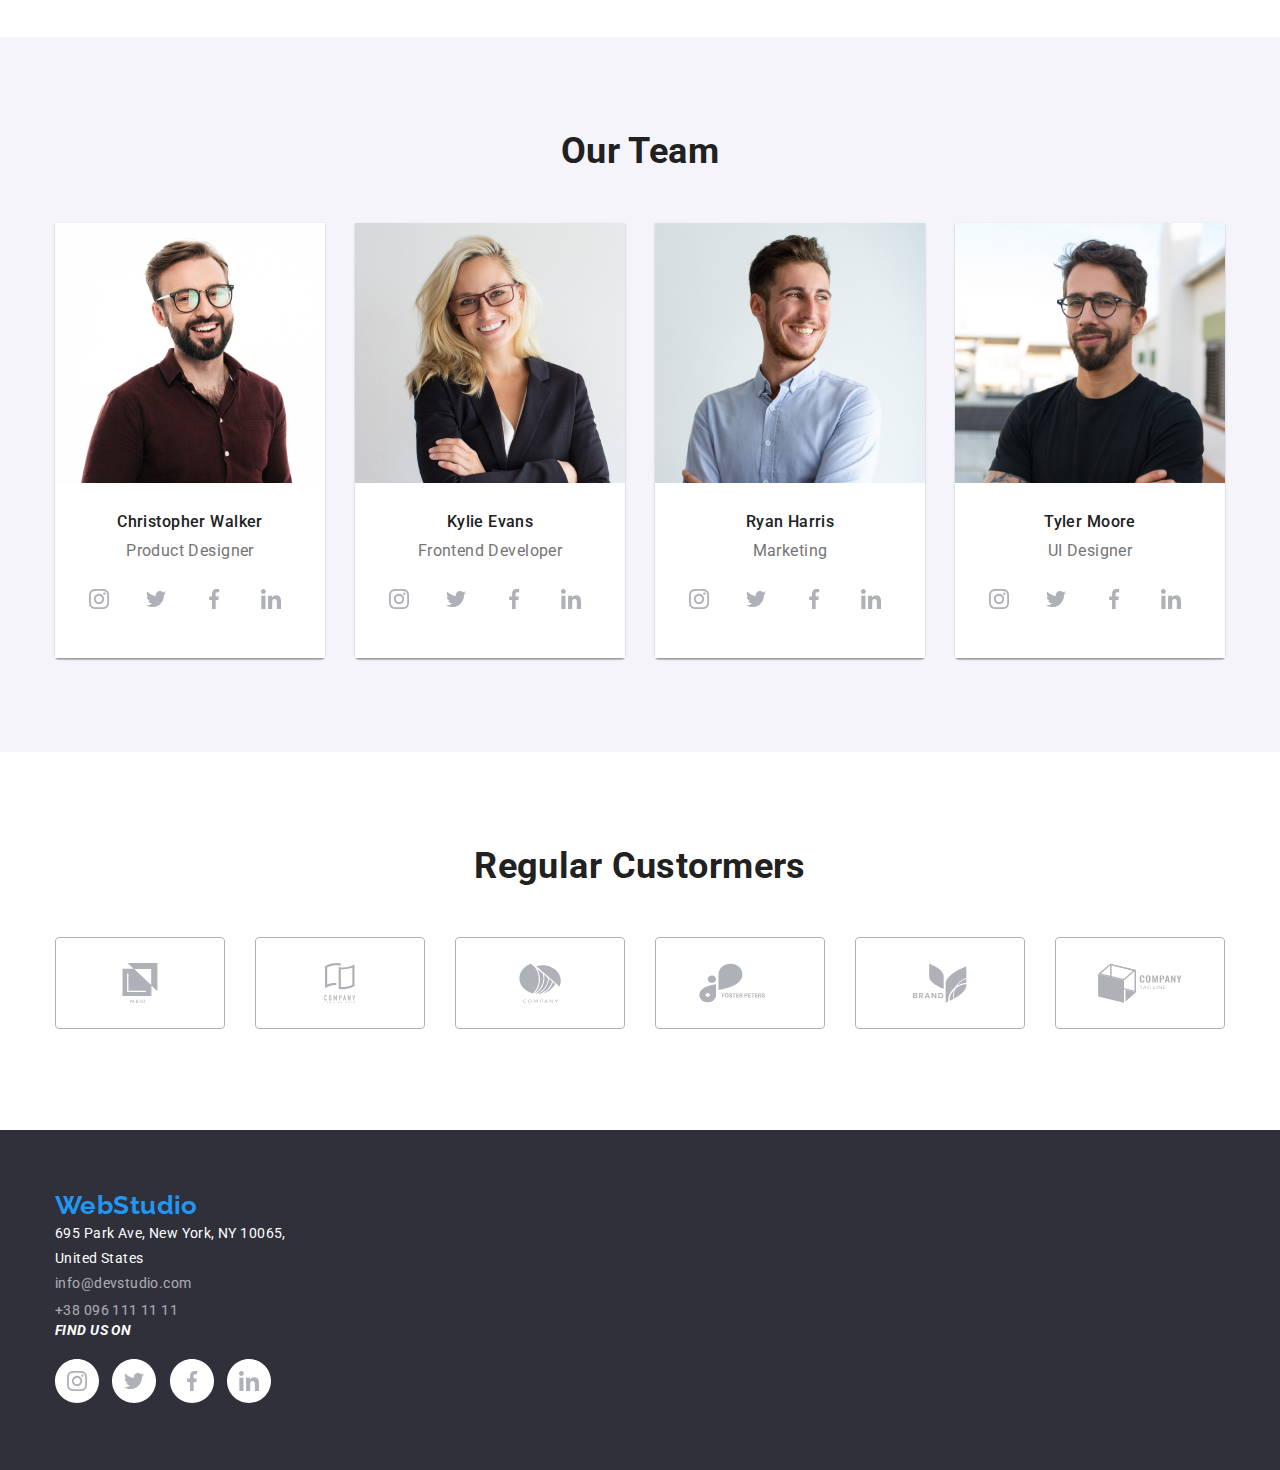
==== commit 34ab1f71: "update" ====
--- a/index.html
+++ b/index.html
@@ -95,16 +95,16 @@
                     <div class="team-description">
                     <h3 class="team-item-name">Christopher Walker</h3>
                     <p class="team-item-description">Product Designer</p>
-                    <svg class="team-social-media" width="20px" height="20px">
-                        <use href="images/sprite.svg#icon-instagram"></use>"
-                    </svg>
-                    <svg class="team-social-media" width="20px" height="20px">
+                    <svg class="team-social-media" width="44px" height="44px">
+                        <use href="images/sprite.svg#icon-instagram"></use>"
+                    </svg>
+                    <svg class="team-social-media" width="44px" height="44px">
                         <use href="images/sprite.svg#icon-twitter"></use>"
                     </svg>
-                    <svg class="team-social-media" width="20px" height="20px">
-                        <use href="images/sprite.svg#icon-facebook"></use>"
-                    </svg>
-                    <svg class="team-social-media" width="20px" height="20px">
+                    <svg class="team-social-media" width="44px" height="44px">
+                        <use href="images/sprite.svg#icon-facebook"></use>"
+                    </svg>
+                    <svg class="team-social-media" width="44px" height="44px">
                         <use href="images/sprite.svg#icon-linkedin"></use>"
                     </svg>
                     </div>
@@ -113,16 +113,16 @@
                     <div class="team-description">
                     <h3 class="team-item-name">Kylie Evans</h3>
                     <p class="team-item-description">Frontend Developer</p>
-                    <svg class="team-social-media" width="20px" height="20px">
-                        <use href="images/sprite.svg#icon-instagram"></use>"
-                    </svg>
-                    <svg class="team-social-media" width="20px" height="20px">
+                    <svg class="team-social-media" width="44px" height="44px">
+                        <use href="images/sprite.svg#icon-instagram"></use>"
+                    </svg>
+                    <svg class="team-social-media" width="44px" height="44px">
                         <use href="images/sprite.svg#icon-twitter"></use>"
                     </svg>
-                    <svg class="team-social-media" width="20px" height="20px">
-                        <use href="images/sprite.svg#icon-facebook"></use>"
-                    </svg>
-                    <svg class="team-social-media" width="20px" height="20px">
+                    <svg class="team-social-media" width="44px" height="44px">
+                        <use href="images/sprite.svg#icon-facebook"></use>"
+                    </svg>
+                    <svg class="team-social-media" width="44px" height="44px">
                         <use href="images/sprite.svg#icon-linkedin"></use>"
                     </svg>
                     </div>
@@ -131,16 +131,16 @@
                     <div class="team-description">
                     <h3 class="team-item-name">Ryan Harris</h3>
                     <p class="team-item-description">Marketing</p>
-                    <svg class="team-social-media" width="20px" height="20px">
-                        <use href="images/sprite.svg#icon-instagram"></use>"
-                    </svg>
-                    <svg class="team-social-media" width="20px" height="20px">
+                    <svg class="team-social-media" width="44px" height="44px">
+                        <use href="images/sprite.svg#icon-instagram"></use>"
+                    </svg>
+                    <svg class="team-social-media" width="44px" height="44px">
                         <use  href="images/sprite.svg#icon-twitter"></use>"
                     </svg>
-                    <svg class="team-social-media" width="20px" height="20px">
-                        <use href="images/sprite.svg#icon-facebook"></use>"
-                    </svg>
-                    <svg class="team-social-media" width="20px" height="20px">
+                    <svg class="team-social-media" width="44px" height="44px">
+                        <use href="images/sprite.svg#icon-facebook"></use>"
+                    </svg>
+                    <svg class="team-social-media" width="44px" height="44px">
                         <use href="images/sprite.svg#icon-linkedin"></use>"
                     </svg>
                     </div>
@@ -149,16 +149,16 @@
                     <div class="team-description">
                     <h3 class="team-item-name">Tyler Moore</h3>
                     <p class="team-item-description">UI Designer</p>
-                    <svg class="team-social-media" width="20px" height="20px">
-                        <use href="images/sprite.svg#icon-instagram"></use>"
-                    </svg>
-                    <svg class="team-social-media" width="20px" height="20px">
+                    <svg class="team-social-media" width="44px" height="44px">
+                        <use href="images/sprite.svg#icon-instagram"></use>"
+                    </svg>
+                    <svg class="team-social-media" width="44px" height="44px">
                         <use href="images/sprite.svg#icon-twitter"></use>"
                     </svg>
-                    <svg class="team-social-media" width="20px" height="20px">
-                        <use href="images/sprite.svg#icon-facebook"></use>"
-                    </svg>
-                    <svg class="team-social-media" width="20px" height="20px">
+                    <svg class="team-social-media" width="44px" height="44px">
+                        <use href="images/sprite.svg#icon-facebook"></use>"
+                    </svg>
+                    <svg class="team-social-media" width="44px" height="44px">
                         <use href="images/sprite.svg#icon-linkedin"></use>"
                     </svg>
                     </div>
@@ -207,6 +207,24 @@
             <ul class="footer-list-contact">
                 <li class="footer-item"><a class="footer-item-link" href="mailto:info@devstudio.com">info@devstudio.com</a></li>
                 <li class="footer-item"><a class="footer-item-link" href="tel:380961111111">+38 096 111 11 11</a></li>
+            </ul>
+            <ul class="footer-social-media">
+                <li>
+                    <p class="footer-social-media-title">FIND US ON</p>
+                <svg class="footer-social-media-img" width="44px" height="44px">
+                    <use href="images/sprite.svg#icon-instagram"></use>"
+                </svg>
+                <svg class="footer-social-media-img" width="44px" height="44px">
+                    <use href="images/sprite.svg#icon-twitter"></use>"
+                </svg>
+                <svg class="footer-social-media-img" width="44px" height="44px">
+                    <use href="images/sprite.svg#icon-facebook"></use>"
+                </svg>
+                <svg class="footer-social-media-img" width="44px" height="44px">
+                    <use href="images/sprite.svg#icon-linkedin"></use>"
+                </svg>
+                </li>
+            </ul>
         </address>
         </div>
     </footer>
--- a/css/style.css
+++ b/css/style.css
@@ -505,10 +505,21 @@
 .footer-item-link:focus{
     color: var(--accent-color);
 }
+.footer-social-media-title{
+    font-size: 14px;
+    line-height: 1.14;
+    font-weight: 700;
+    font-family: Roboto;
+    color: #FFFFFF;
+    margin-bottom: 20px;
+    
+}
 
 .footer-social-media{
     display: flex;
     flex-direction: row;
-    flex-wrap: wrap;
-
-}
+}
+
+.footer-social-media-img{
+    margin-right: 10px;
+  }
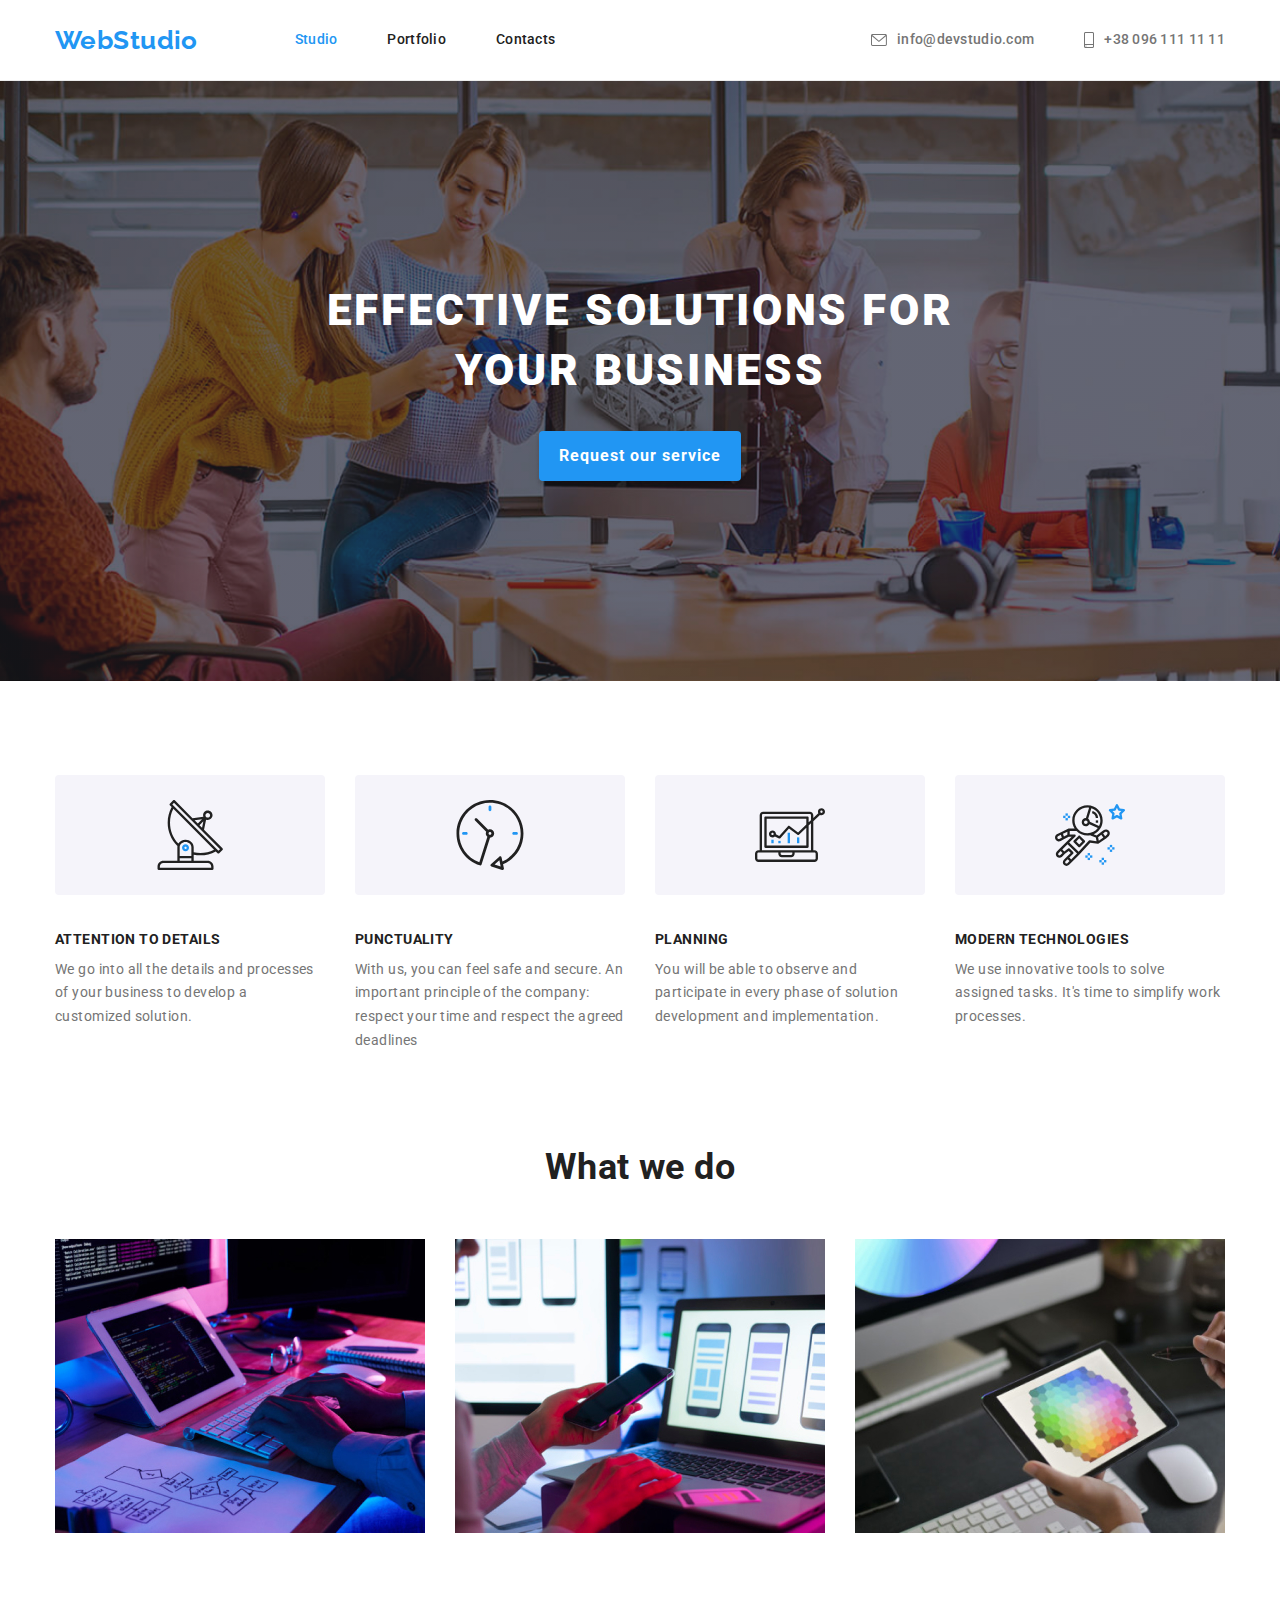
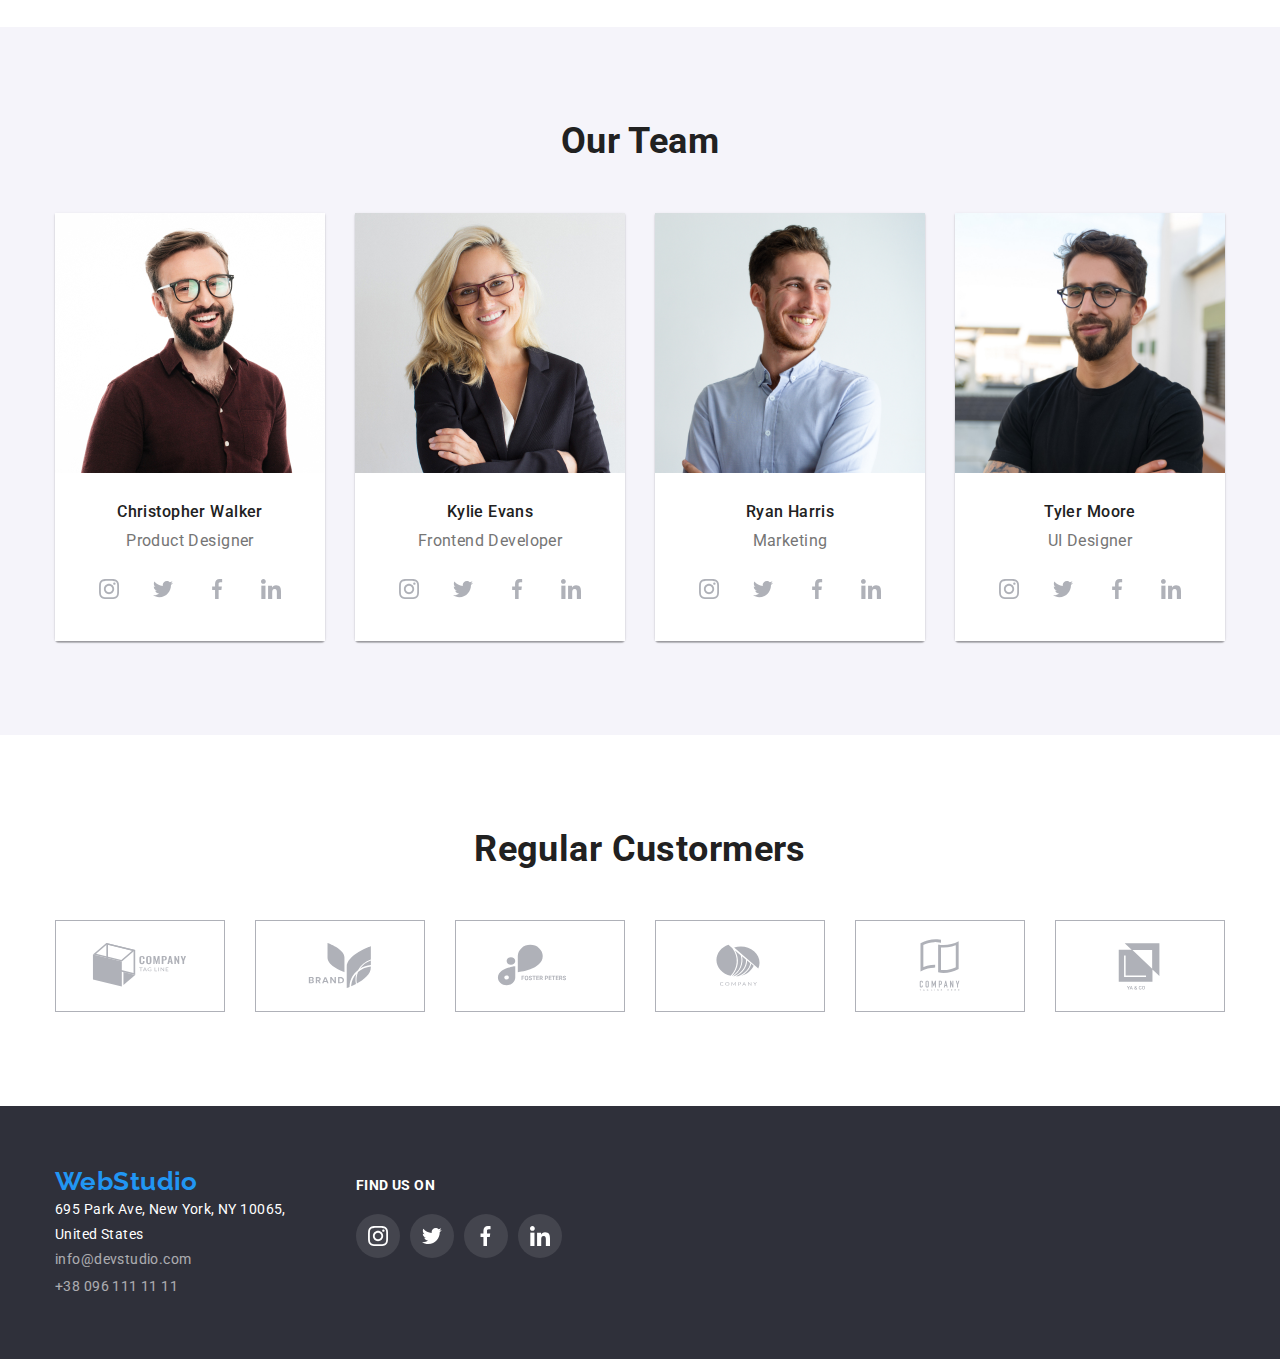
==== commit afcdc1b5: "update" ====
--- a/index.html
+++ b/index.html
@@ -14,193 +14,291 @@
 <body>
     <header class="header">
         <div class="container header-container">
-        <nav class="header-navigation">
-            <a class="header-logo" href="./index.html">WebStudio</a>
-            <ul class="header-list-link">
-                <li class="header-item"><a class="header-link current" href="./index.html">Studio</a></li>
-                <li class="header-item"><a class="header-link" href="./portfolio.html">Portfolio</a></li>
-                <li class="header-item"><a class="header-link" href="#">Contacts</a></li>
-            </ul> 
-        </nav> 
-        <ul class="header-list-contact">  
-            <li class="header-image-contact"> <svg class="header-item-img" width="16px" height="12px">
-                <use href="images\sprite.svg#icon-envelope"></use>
-            </svg></li>
-            <li class="header-item-contact"><a class="header-item-contact-link" href="mailto:info@devstudio.com">info@devstudio.com</a></li>
-            <li class="header-image-contact"> <svg class="header-item-img" width="10px" height="16px">
-                <use href="images\sprite.svg#icon-smartphone"></use>
-            </svg></li>
-            <li class="header-item-contact"><a class="header-item-contact-link"  href="tel:380961111111">+38 096 111 11 11</a></li>
-        </ul>
+            <nav class="header-navigation">
+                <a class="header-logo" href="./index.html">WebStudio</a>
+                <ul class="header-list-link">
+                    <li class="header-item"><a class="header-link current" href="./index.html">Studio</a></li>
+                    <li class="header-item"><a class="header-link" href="./portfolio.html">Portfolio</a></li>
+                    <li class="header-item"><a class="header-link" href="#">Contacts</a></li>
+                </ul> 
+            </nav> 
+            <ul class="header-list-contact">  
+                <li class="header-item-contact">
+                    <a class="header-item-contact-link" href="mailto:info@devstudio.com">
+                        <svg class="header-item-contact-icon" width="16px" height="12px">
+                            <use href="images\sprite.svg#icon-envelope"></use>
+                        </svg>
+                        info@devstudio.com
+                    </a>
+                </li>           
+                <li class="header-item-contact">
+                    <a class="header-item-contact-link"  href="tel:380961111111">
+                        <svg class="header-item-contact-icon" width="10px" height="16px">
+                            <use href="images\sprite.svg#icon-smartphone"></use>
+                        </svg>
+                        +38 096 111 11 11
+                    </a>
+                </li>
+            </ul>
         </div>
     </header>
     <main class="main">
         <section class="hero-section">
             <div class="container hero-container">
-            <h1 class="hero-title">EFFECTIVE SOLUTIONS FOR YOUR BUSINESS</h1>
-            <button class="hero-button" type="button">Request our service</button>
+                <h1 class="hero-title">EFFECTIVE SOLUTIONS FOR YOUR BUSINESS</h1>
+                <button class="hero-button" type="button">Request our service</button>
             </div>
         </section>           
         <section class="features">
             <div class="container">
-            <h2 class="features-title">Features</h2>
-            <ul class="features-list">
-                <li class="features-item">
-                    <svg class="features-image">
-                        <use href="images\sprite.svg#icon-antenna"></use>
-                    </svg>
-                    <h3 class="features-item-title">ATTENTION TO DETAILS</h3>
-                    <p class="features-item-text">We go into all the details and processes of your business to develop a customized solution.</p>
-                </li>
-                <li class="features-item">
-                    <svg class="features-image">
-                        <use href="images\sprite.svg#icon-clock"></use>
-                    </svg>
-                    <h3 class="features-item-title">PUNCTUALITY</h3>
-                    <p class="features-item-text">With us, you can feel safe and secure. An important principle of the company: respect your time and respect the agreed deadlines</p>
-                </li>
-                <li class="features-item">
-                    <svg class="features-image">
-                        <use href="images\sprite.svg#icon-diagram"></use>
-                    </svg>
-                    <h3 class="features-item-title">PLANNING</h3>
-                    <p class="features-item-text">You will be able to observe and participate in every phase of solution development and implementation.</p>
-                </li>
-                <li class="features-item">
-                    <svg class="features-image">
-                        <use href="images\sprite.svg#icon-astronaut"></use>
-                    </svg>
-                    <h3 class="features-item-title">MODERN TECHNOLOGIES</h3>
-                    <p class="features-item-text">We use innovative tools to solve assigned tasks. It's time to simplify work processes.</p>
-                 </li>
-            </ul>
+                <h2 class="features-title">Features</h2>
+                <ul class="features-list">
+                    <li class="features-item">
+                        <svg class="features-image">
+                            <use href="images\sprite.svg#icon-antenna"></use>
+                        </svg>
+                        <h3 class="features-item-title">ATTENTION TO DETAILS</h3>
+                        <p class="features-item-text">We go into all the details and processes of your business to develop a customized solution.</p>
+                    </li>
+                    <li class="features-item">
+                        <svg class="features-image">
+                            <use href="images\sprite.svg#icon-clock"></use>
+                        </svg>
+                        <h3 class="features-item-title">PUNCTUALITY</h3>
+                        <p class="features-item-text">With us, you can feel safe and secure. An important principle of the company: respect your time and respect the agreed deadlines</p>
+                    </li>
+                    <li class="features-item">
+                        <svg class="features-image">
+                            <use href="images\sprite.svg#icon-diagram"></use>
+                        </svg>
+                        <h3 class="features-item-title">PLANNING</h3>
+                        <p class="features-item-text">You will be able to observe and participate in every phase of solution development and implementation.</p>
+                    </li>
+                    <li class="features-item">
+                        <svg class="features-image">
+                            <use href="images\sprite.svg#icon-astronaut"></use>
+                        </svg>
+                        <h3 class="features-item-title">MODERN TECHNOLOGIES</h3>
+                        <p class="features-item-text">We use innovative tools to solve assigned tasks. It's time to simplify work processes.</p>
+                    </li>
+                </ul>
             </div>
         </section>
         <section class="job">
             <div class="container">
-            <h2 class="job-title">What we do</h2>
-            <ul class="job-list">
-                <li class="job-item"><img class="item-img" src="./images/home-page-images/typingonkeyboard.jpg" alt="person typing on keyboard" width="370" height="294"></li>
-                <li class="job-item"><img class="item-img" src="./images/home-page-images/smartphone.jpg" alt="person holding smartphone in front of laptop" width="370"
-                    height="294"></li>
-                <li class="job-item"><img class="item-img" src="./images/home-page-images/colorpallet.jpg" alt="color pallet on a tablet" width="370" height="294"></li>
-            </ul>
+                <h2 class="job-title">What we do</h2>
+                <ul class="job-list">
+                    <li class="job-item"><img class="item-img" src="./images/home-page-images/typingonkeyboard.jpg" alt="person typing on keyboard" width="370" height="294"></li>
+                    <li class="job-item"><img class="item-img" src="./images/home-page-images/smartphone.jpg" alt="person holding smartphone in front of laptop" width="370"
+                        height="294"></li>
+                    <li class="job-item"><img class="item-img" src="./images/home-page-images/colorpallet.jpg" alt="color pallet on a tablet" width="370" height="294"></li>
+                </ul>
             </div>
         </section>
         <section class="team">
             <div class="container">
-            <h2 class="team-title">Our Team</h2>
-            <ul class="team-list">
-                <li class="team-item"><img class="item-img" src="images/home-page-images/christopher.jpg" alt="man with glasses in red shirt" width="270" height="260">
+                <h2 class="team-title">Our Team</h2>
+                    <ul class="team-list">
+                        <li class="team-item"><img class="item-img" src="images/home-page-images/christopher.jpg" alt="man with glasses in red shirt" width="270" height="260">
+                            <div class="team-description">
+                                <h3 class="team-item-name">Christopher Walker</h3>
+                                    <p class="team-item-description">Product Designer</p>
+                                        <ul class="team-item-socials-list">
+                                            <li class="team-item-socials-item">
+                                                <a class="team-item-socials-link" href="#">
+                                                    <svg class="team-item-socials-link-icon" width="20px" height="20px">
+                                                        <use href="images/sprite.svg#icon-instagram"></use>
+                                                    </svg>
+                                                </a>
+                                            </li>
+                                            <li class="team-item-socials-item">
+                                                <a class="team-item-socials-link" href="#">
+                                                    <svg class="team-item-socials-link-icon" width="20px" height="20px">
+                                                        <use href="images/sprite.svg#icon-twitter"></use>
+                                                    </svg>
+                                                </a>
+                                            </li>
+                                            <li class="team-item-socials-item">
+                                                <a class="team-item-socials-link" href="#">
+                                                    <svg class="team-item-socials-link-icon" width="20px" height="20px">
+                                                        <use href="images/sprite.svg#icon-facebook"></use>
+                                                    </svg>
+                                                </a>
+                                            </li>
+                                            <li class="team-item-socials-item">
+                                                <a class="team-item-socials-link" href="#">
+                                                    <svg class="team-item-socials-link-icon" width="20px" height="20px">
+                                                        <use href="images/sprite.svg#icon-linkedin"></use>
+                                                    </svg>
+                                                </a>
+                                            </li>
+                                        </ul>
+                                </div>
+                        </li>
+                        <li class="team-item"><img class="item-img" src="images/home-page-images/kylie.jpg" alt="blonde woman with arms crossed" width="270" height="260">
                     <div class="team-description">
-                    <h3 class="team-item-name">Christopher Walker</h3>
-                    <p class="team-item-description">Product Designer</p>
-                    <svg class="team-social-media" width="44px" height="44px">
-                        <use href="images/sprite.svg#icon-instagram"></use>"
-                    </svg>
-                    <svg class="team-social-media" width="44px" height="44px">
-                        <use href="images/sprite.svg#icon-twitter"></use>"
-                    </svg>
-                    <svg class="team-social-media" width="44px" height="44px">
-                        <use href="images/sprite.svg#icon-facebook"></use>"
-                    </svg>
-                    <svg class="team-social-media" width="44px" height="44px">
-                        <use href="images/sprite.svg#icon-linkedin"></use>"
-                    </svg>
-                    </div>
-                </li>
-                <li class="team-item"><img class="item-img" src="images/home-page-images/kylie.jpg" alt="blonde woman with arms crossed" width="270" height="260">
-                    <div class="team-description">
-                    <h3 class="team-item-name">Kylie Evans</h3>
-                    <p class="team-item-description">Frontend Developer</p>
-                    <svg class="team-social-media" width="44px" height="44px">
-                        <use href="images/sprite.svg#icon-instagram"></use>"
-                    </svg>
-                    <svg class="team-social-media" width="44px" height="44px">
-                        <use href="images/sprite.svg#icon-twitter"></use>"
-                    </svg>
-                    <svg class="team-social-media" width="44px" height="44px">
-                        <use href="images/sprite.svg#icon-facebook"></use>"
-                    </svg>
-                    <svg class="team-social-media" width="44px" height="44px">
-                        <use href="images/sprite.svg#icon-linkedin"></use>"
-                    </svg>
-                    </div>
-                </li>
-                <li class="team-item"><img class="item-img" src="images/home-page-images/ryan.jpg" alt="man in blue shirt" width="270" height="260">
-                    <div class="team-description">
-                    <h3 class="team-item-name">Ryan Harris</h3>
-                    <p class="team-item-description">Marketing</p>
-                    <svg class="team-social-media" width="44px" height="44px">
-                        <use href="images/sprite.svg#icon-instagram"></use>"
-                    </svg>
-                    <svg class="team-social-media" width="44px" height="44px">
-                        <use  href="images/sprite.svg#icon-twitter"></use>"
-                    </svg>
-                    <svg class="team-social-media" width="44px" height="44px">
-                        <use href="images/sprite.svg#icon-facebook"></use>"
-                    </svg>
-                    <svg class="team-social-media" width="44px" height="44px">
-                        <use href="images/sprite.svg#icon-linkedin"></use>"
-                    </svg>
-                    </div>
-                </li>
-                <li class="team-item"><img class="item-img" src="images/home-page-images/tyler.jpg" alt="man with glasses in black shirt" width="270" height="260">
-                    <div class="team-description">
-                    <h3 class="team-item-name">Tyler Moore</h3>
-                    <p class="team-item-description">UI Designer</p>
-                    <svg class="team-social-media" width="44px" height="44px">
-                        <use href="images/sprite.svg#icon-instagram"></use>"
-                    </svg>
-                    <svg class="team-social-media" width="44px" height="44px">
-                        <use href="images/sprite.svg#icon-twitter"></use>"
-                    </svg>
-                    <svg class="team-social-media" width="44px" height="44px">
-                        <use href="images/sprite.svg#icon-facebook"></use>"
-                    </svg>
-                    <svg class="team-social-media" width="44px" height="44px">
-                        <use href="images/sprite.svg#icon-linkedin"></use>"
-                    </svg>
-                    </div>
-                </li>
-            </ul>
-        </div>
+                        <h3 class="team-item-name">Kylie Evans</h3>
+                            <p class="team-item-description">Frontend Developer</p>
+                                <ul class="team-item-socials-list">
+                                    <li class="team-item-socials-item">
+                                        <a class="team-item-socials-link" href="#">
+                                            <svg class="team-item-socials-link-icon" width="20px" height="20px">
+                                                <use href="images/sprite.svg#icon-instagram"></use>
+                                            </svg>
+                                        </a>
+                                    </li>
+                                    <li class="team-item-socials-item">
+                                        <a class="team-item-socials-link" href="#">
+                                            <svg class="team-item-socials-link-icon" width="20px" height="20px">
+                                                <use href="images/sprite.svg#icon-twitter"></use>
+                                            </svg>
+                                        </a>
+                                    </li>
+                                    <li class="team-item-socials-item">
+                                        <a class="team-item-socials-link" href="#">
+                                            <svg class="team-item-socials-link-icon" width="20px" height="20px">
+                                                <use href="images/sprite.svg#icon-facebook"></use>
+                                            </svg>
+                                        </a>
+                                    </li>
+                                    <li class="team-item-socials-item">
+                                        <a class="team-item-socials-link" href="#">
+                                            <svg class="team-item-socials-link-icon" width="20px" height="20px">
+                                                <use href="images/sprite.svg#icon-linkedin"></use>
+                                            </svg>
+                                        </a>
+                                    </li>
+                                </ul>
+                        </div>
+                        </li>
+                        <li class="team-item"><img class="item-img" src="images/home-page-images/ryan.jpg" alt="man in blue shirt" width="270" height="260">
+                            <div class="team-description">
+                                <h3 class="team-item-name">Ryan Harris</h3>
+                                    <p class="team-item-description">Marketing</p>  
+                                        <ul class="team-item-socials-list">
+                                            <li class="team-item-socials-item">
+                                                <a class="team-item-socials-link" href="#">
+                                                    <svg class="team-item-socials-link-icon" width="20px" height="20px">
+                                                        <use href="images/sprite.svg#icon-instagram"></use>
+                                                    </svg>
+                                                </a>
+                                            </li>
+                                            <li class="team-item-socials-item">
+                                                <a class="team-item-socials-link" href="#">
+                                                    <svg class="team-item-socials-link-icon" width="20px" height="20px">
+                                                        <use href="images/sprite.svg#icon-twitter"></use>
+                                                    </svg>
+                                                </a>
+                                            </li>
+                                            <li class="team-item-socials-item">
+                                                <a class="team-item-socials-link" href="#">
+                                                    <svg class="team-item-socials-link-icon" width="20px" height="20px">
+                                                        <use href="images/sprite.svg#icon-facebook"></use>
+                                                    </svg>
+                                                </a>
+                                            </li>
+                                            <li class="team-item-socials-item">
+                                                <a class="team-item-socials-link" href="#">
+                                                    <svg class="team-item-socials-link-icon" width="20px" height="20px">
+                                                        <use href="images/sprite.svg#icon-linkedin"></use>
+                                                    </svg>
+                                                </a>
+                                            </li>
+                                        </ul>                 
+                            </div>
+                        </li>
+                        <li class="team-item"><img class="item-img" src="images/home-page-images/tyler.jpg" alt="man with glasses in black shirt" width="270" height="260">
+                            <div class="team-description">
+                                <h3 class="team-item-name">Tyler Moore</h3>
+                                    <p class="team-item-description">UI Designer</p>   
+                                        <ul class="team-item-socials-list">
+                                            <li class="team-item-socials-item">
+                                                <a class="team-item-socials-link" href="#">
+                                                    <svg class="team-item-socials-link-icon" width="20px" height="20px">
+                                                        <use href="images/sprite.svg#icon-instagram"></use>
+                                                    </svg>
+                                                </a>
+                                            </li>
+                                            <li class="team-item-socials-item">
+                                                <a class="team-item-socials-link" href="#">
+                                                    <svg class="team-item-socials-link-icon" width="20px" height="20px">
+                                                        <use href="images/sprite.svg#icon-twitter"></use>
+                                                    </svg>
+                                                </a>
+                                            </li>
+                                            <li class="team-item-socials-item">
+                                                <a class="team-item-socials-link" href="#">
+                                                    <svg class="team-item-socials-link-icon" width="20px" height="20px">
+                                                        <use href="images/sprite.svg#icon-facebook"></use>
+                                                    </svg>
+                                                </a>
+                                            </li>
+                                            <li class="team-item-socials-item">
+                                                <a class="team-item-socials-link" href="#">
+                                                    <svg class="team-item-socials-link-icon" width="20px" height="20px">
+                                                        <use href="images/sprite.svg#icon-linkedin"></use>
+                                                    </svg>
+                                                </a>
+                                            </li>
+                                        </ul>                
+                            </div>
+                        </li>
+                    </ul>
+            </div>
         </section>
         <section class="customers">
             <div class="container">
                 <h2 class="customer-title">Regular Custormers</h2>
-                <ul class="customer-title-list">
-                    <li class="customer-title-list-box">
-                        <svg class="customer-title-list-item" width="41px"  height="46.7px">
-                            <use href="images/sprite.svg#icon-regular1"></use>
-                        </svg></li>
-                    <li class="customer-title-list-box">
-                        <svg class="customer-title-list-item" width="40px"  height="52px">
-                            <use href="images/sprite.svg#icon-regular2"></use>
-                        </svg></li>
-                    <li class="customer-title-list-box">
-                            <svg class="customer-title-list-item" width="43.46px"  height="41.18px">
-                                <use href="images/sprite.svg#icon-regular3"></use>
-                            </svg></li>
-                    <li class="customer-title-list-box">
-                            <svg class="customer-title-list-item" width="84.44"  height="40.62px">
-                                <use href="images/sprite.svg#icon-regular4"></use>
-                            </svg></li>
-                    <li class="customer-title-list-box">
-                            <svg class="customer-title-list-item" width="62.54px"  height="45.43px">
-                                <use href="images/sprite.svg#icon-regular5"></use>
-                            </svg></li>
-                    <li class="customer-title-list-box">
-                            <svg class="customer-title-list-item" width="93.79px"  height="43.93px">
-                                <use href="images/sprite.svg#icon-regular6"></use>
-                            </svg></li>
-                    </li>
+                <ul class="customer-list">
+                    <li class="customer-item">
+                        <a class="customer-link" href="#">
+                            <svg class="customer-link-icon" width="106px"  height="60px">
+                                <use href="images/sprite.svg#icon-Logo-1"></use>
+                            </svg>
+                        </a>
+                    </li>
+                    <li class="customer-item">
+                        <a class="customer-link" href="#">
+                            <svg class="customer-link-icon" width="106px"  height="60px">
+                                <use href="images/sprite.svg#icon-Logo-2"></use>
+                            </svg>
+                        </a>
+                    </li>
+                    <li class="customer-item">
+                        <a class="customer-link" href="#">
+                            <svg class="customer-link-icon" width="106px"  height="60px">
+                                <use href="images/sprite.svg#icon-Logo-3"></use>
+                            </svg>
+                        </a>
+                    </li>
+                    <li class="customer-item">
+                        <a class="customer-link" href="#">
+                            <svg class="customer-link-icon" width="106px"  height="60px">
+                                <use href="images/sprite.svg#icon-Logo-4"></use>
+                            </svg>
+                        </a>
+                    </li>
+                    <li class="customer-item">
+                        <a class="customer-link" href="#">
+                            <svg class="customer-link-icon" width="106px"  height="60px">
+                                <use href="images/sprite.svg#icon-Logo-5"></use>
+                            </svg>
+                        </a>
+                    </li>
+                    <li class="customer-item">
+                        <a class="customer-link" href="#">
+                            <svg class="customer-link-icon" width="106px"  height="60px">
+                                <use href="images/sprite.svg#icon-Logo-6"></use>
+                            </svg>
+                        </a>
+                    </li>                    
                 </ul>
             </div>
         </section>
     </main>
     <footer class="footer">
-        <div class="container">
+        <div class="container footer-container">
+            <div class="footer-left">
         <a class="footer-logo" href="./index.html">WebStudio</a>
         <address class="footer-address">
            <a class="footer-location" href="https://goo.gl/maps/39EHeSABdAvS7GECA" target="_blank">695 Park Ave, New York, NY 10065,<br> United States</a>
@@ -208,24 +306,41 @@
                 <li class="footer-item"><a class="footer-item-link" href="mailto:info@devstudio.com">info@devstudio.com</a></li>
                 <li class="footer-item"><a class="footer-item-link" href="tel:380961111111">+38 096 111 11 11</a></li>
             </ul>
-            <ul class="footer-social-media">
-                <li>
-                    <p class="footer-social-media-title">FIND US ON</p>
-                <svg class="footer-social-media-img" width="44px" height="44px">
-                    <use href="images/sprite.svg#icon-instagram"></use>"
-                </svg>
-                <svg class="footer-social-media-img" width="44px" height="44px">
-                    <use href="images/sprite.svg#icon-twitter"></use>"
-                </svg>
-                <svg class="footer-social-media-img" width="44px" height="44px">
-                    <use href="images/sprite.svg#icon-facebook"></use>"
-                </svg>
-                <svg class="footer-social-media-img" width="44px" height="44px">
-                    <use href="images/sprite.svg#icon-linkedin"></use>"
-                </svg>
-                </li>
-            </ul>
         </address>
+        </div>
+        <div class="footer-middle">
+            <h3 class="footer-middle-title"> FIND US ON</h3>
+            <ul class="footer-social-media">                
+                        <li class="footer-socials-item">
+                            <a class="footer-socials-link" href="#">
+                                <svg class="footer-socials-link-icon" width="20px" height="20px">
+                                    <use href="images/sprite.svg#icon-instagram-footer"></use>
+                                </svg>
+                            </a>
+                        </li>
+                        <li class="footer-socials-item">
+                            <a class="footer-socials-link" href="#">
+                                <svg class="footer-socials-link-icon" width="20px" height="20px">
+                                    <use href="images/sprite.svg#icon-twitter-footer"></use>
+                                </svg>
+                            </a>
+                        </li>
+                        <li class="footer-socials-item">
+                            <a class="footer-socials-link" href="#">
+                                <svg class="footer-socials-link-icon" width="20px" height="20px">
+                                    <use href="images/sprite.svg#icon-facebook-footer"></use>
+                                </svg>
+                            </a>
+                        </li>
+                        <li class="footer-socials-item">
+                            <a class="footer-socials-link" href="#">
+                                <svg class="footer-socials-link-icon" width="20px" height="20px">
+                                    <use href="images/sprite.svg#icon-linkedin-footer"></use>
+                                </svg>
+                            </a>
+                        </li>
+                </ul>
+            </div>
         </div>
     </footer>
 </body>
--- a/css/style.css
+++ b/css/style.css
@@ -119,11 +119,7 @@
     margin-right: 50px;
 }
 
-.header-image-contact{
-    margin-right: 10px;
-    padding-top: 32px;
-    padding-bottom: 34px;
-}
+
 
 .header-item-contact-link{
     color:var(--primary-text-color);
@@ -133,14 +129,18 @@
     letter-spacing: 0.02em;
     padding-top: 32px;
     padding-bottom: 32px;    
-    display: block;
+    display: flex;
+    align-items: center;
 }
 
 .header-item-contact-link:hover,
 .header-item-contact-link:focus{
     color:var(--accent-color)
 }
-
+.header-item-contact-icon{
+    margin-right: 10px;
+    fill: currentColor;
+}
 /*Hero*/
 
 
@@ -328,13 +328,34 @@
     margin-bottom: 16px; 
 }
 
-.team-social-media:hover,
-.team-social-media:focus{
-    fill: #2196F3;
-}
-.team-social-media{
-    margin-right: 10px;
-}
+.team-item-socials-list{
+    display: flex;
+    justify-content: center;
+}
+.team-item-socials-item:not(:last-child){
+    margin-right:10px
+}
+
+.team-item-socials-link{
+    width: 44px;
+    height: 44px;
+    border-radius: 50%;
+    display: flex;
+    align-items: center;
+    justify-content: center;
+    color: #AFB1B8;
+}
+
+.team-item-socials-link:hover,
+.team-item-socials-link:focus{
+    color:#FFFFFF;
+    background-color: var(--accent-color);
+}
+
+.team-item-socials-link-icon{
+    fill: currentColor;
+}
+
 
 /*Customers*/
 
@@ -352,28 +373,33 @@
     margin-bottom: 50px;
 }
 
-.customer-title-list{
-    display: flex;
-    
-}
-
-
-
-.customer-title-list-box:not(:last-child){
+.customer-list{
+    display: flex;
+    justify-content: center;
+}
+
+.customer-item:not(:last-child){
     margin-right: 30px;
 }
-.customer-title-list-item{
-    width:170px;
-    height: 92px;
+
+.customer-link{
     border: 1px solid #AFB1B8;
-    border-radius: 4px;
-    padding-top: 25px;
-    padding-bottom: 25px;
-}
-
-.customer-title-list-box:hover,
-.customer-title-list-box:focus{
-    fill:#2196F3;
+    width: 170px;
+    height:92px;
+    display: flex;
+    align-items: center;
+    justify-content: center;
+    color: #AFB1B8;
+}
+
+.customer-link:hover,
+.customer-link:focus{
+    border: 1px solid var(--accent-color);
+    color:var(--accent-color);
+}
+
+.customer-link-icon{
+    fill: currentColor;
 }
 
 
@@ -505,21 +531,45 @@
 .footer-item-link:focus{
     color: var(--accent-color);
 }
-.footer-social-media-title{
+
+.footer-middle-title{
     font-size: 14px;
     line-height: 1.14;
     font-weight: 700;
     font-family: Roboto;
     color: #FFFFFF;
-    margin-bottom: 20px;
-    
+    margin-bottom: 20px;   
+}
+
+.footer-container{
+    display: flex;
+    align-items: baseline;
+}
+
+.footer-left{
+    margin-right: 70px;
 }
 
 .footer-social-media{
     display: flex;
-    flex-direction: row;
-}
-
-.footer-social-media-img{
+}
+
+.footer-socials-link{
+    width: 44px;
+    height: 44px;
     margin-right: 10px;
-  }
+    border-radius: 50%;
+    display: flex;
+    align-items: center;
+    justify-content: center;
+    background-color: rgba(255, 255, 255, 0.1);
+}
+
+.footer-socials-link:hover,
+.footer-socials-link:focus{
+    background-color: var(--accent-color);
+}
+
+.footer-socials-link-icon{
+    cursor: pointer;
+}
